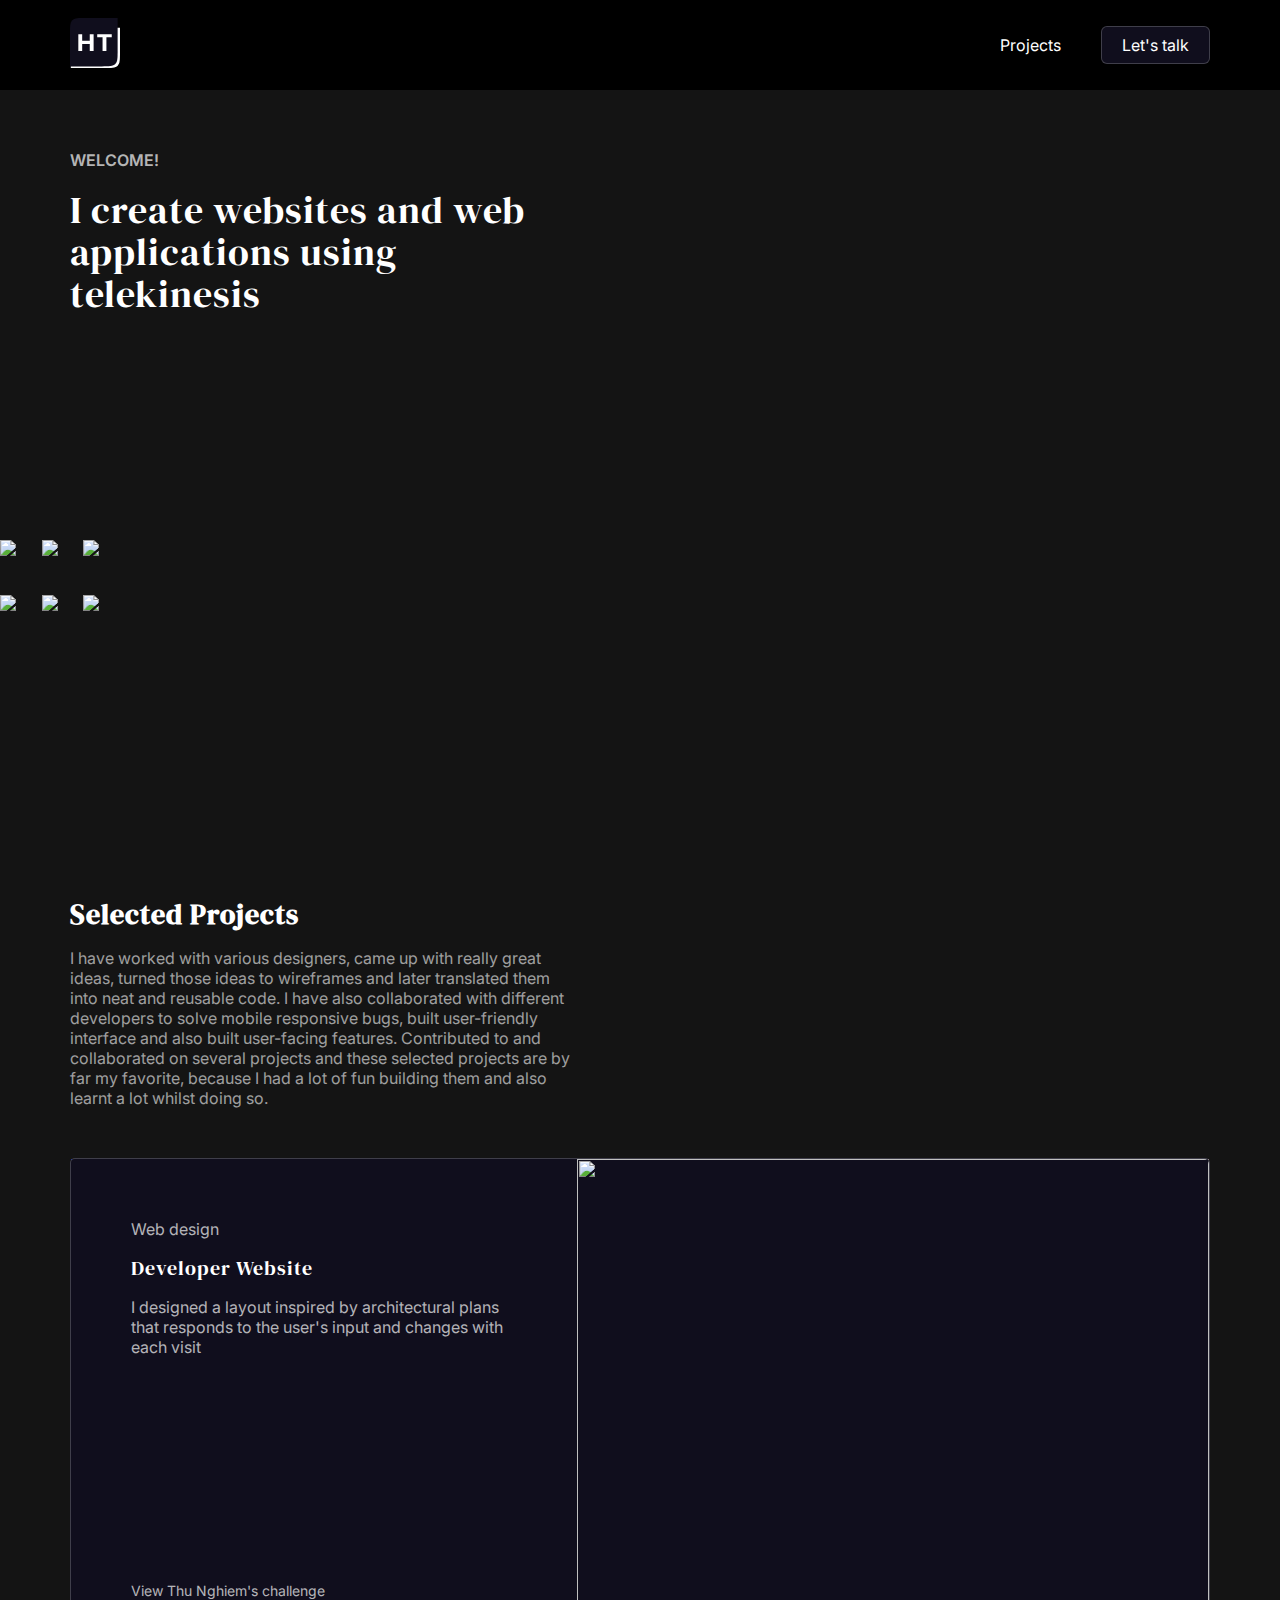
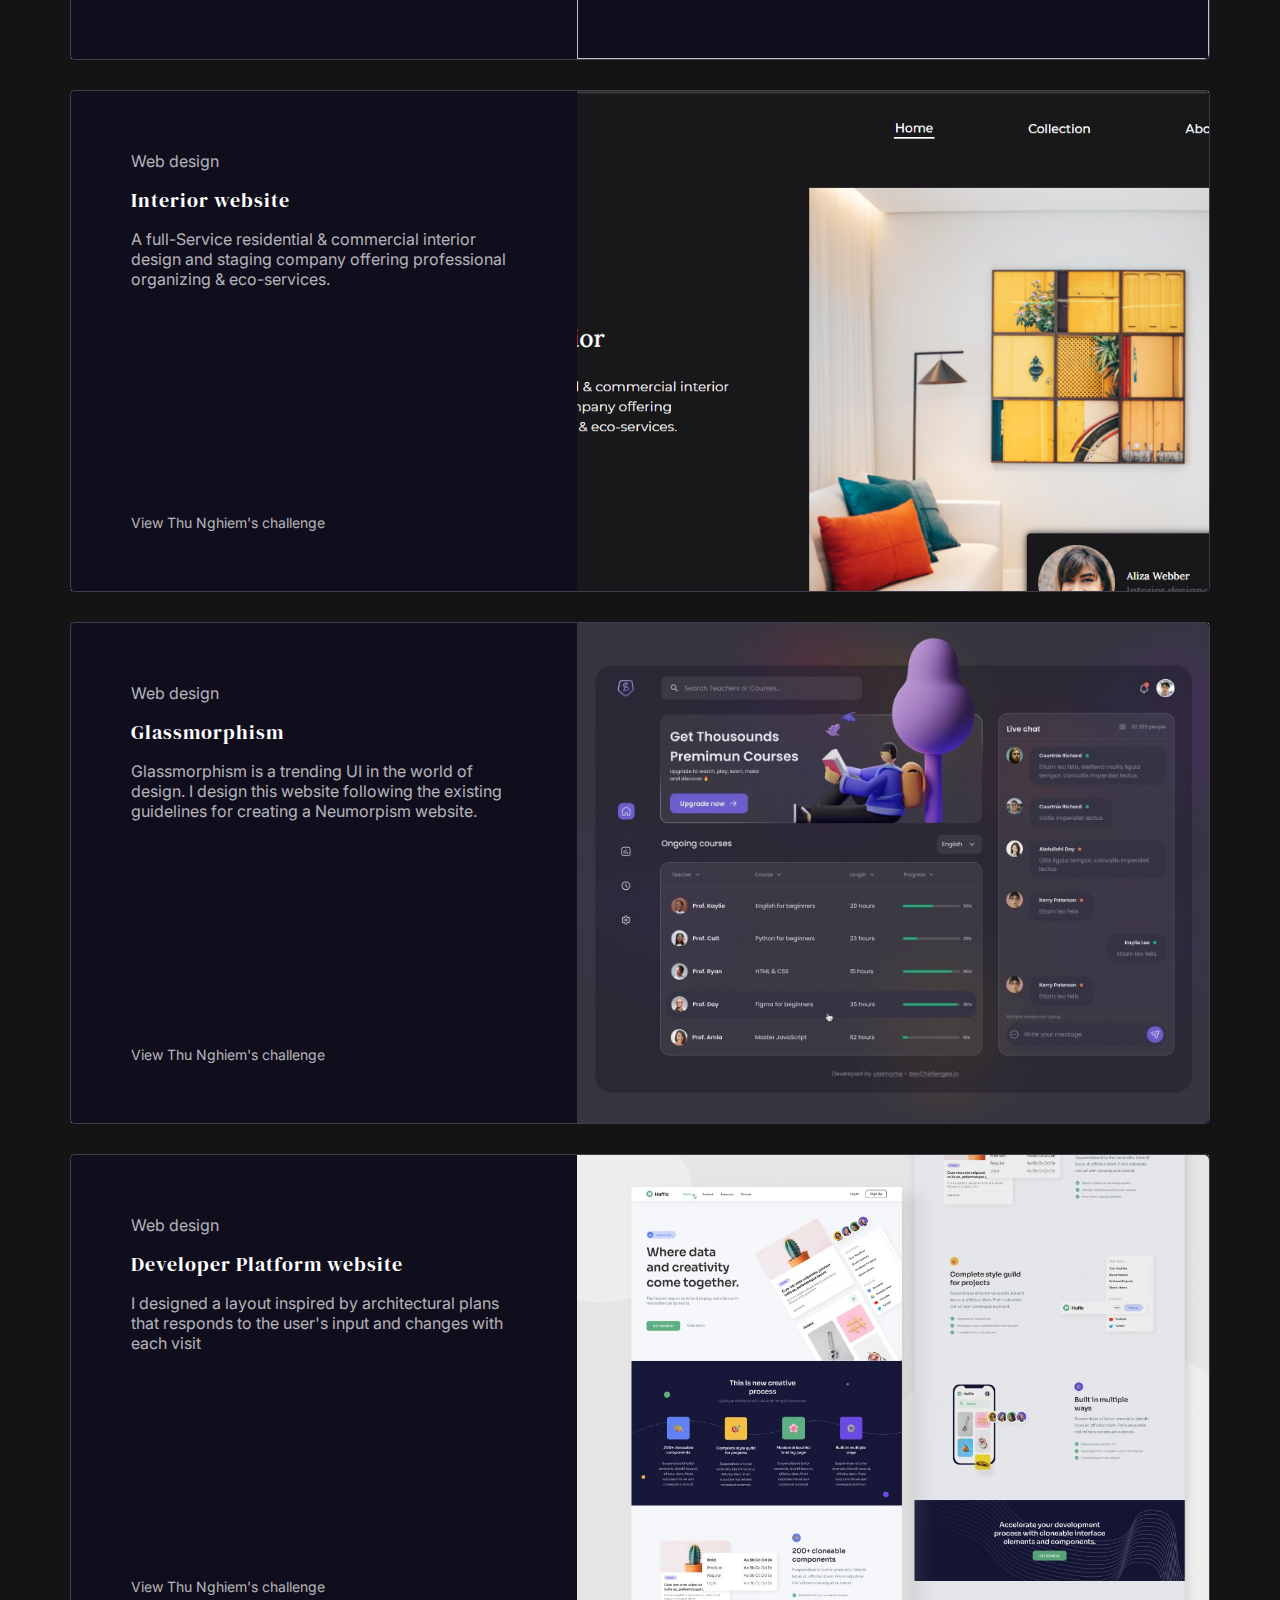
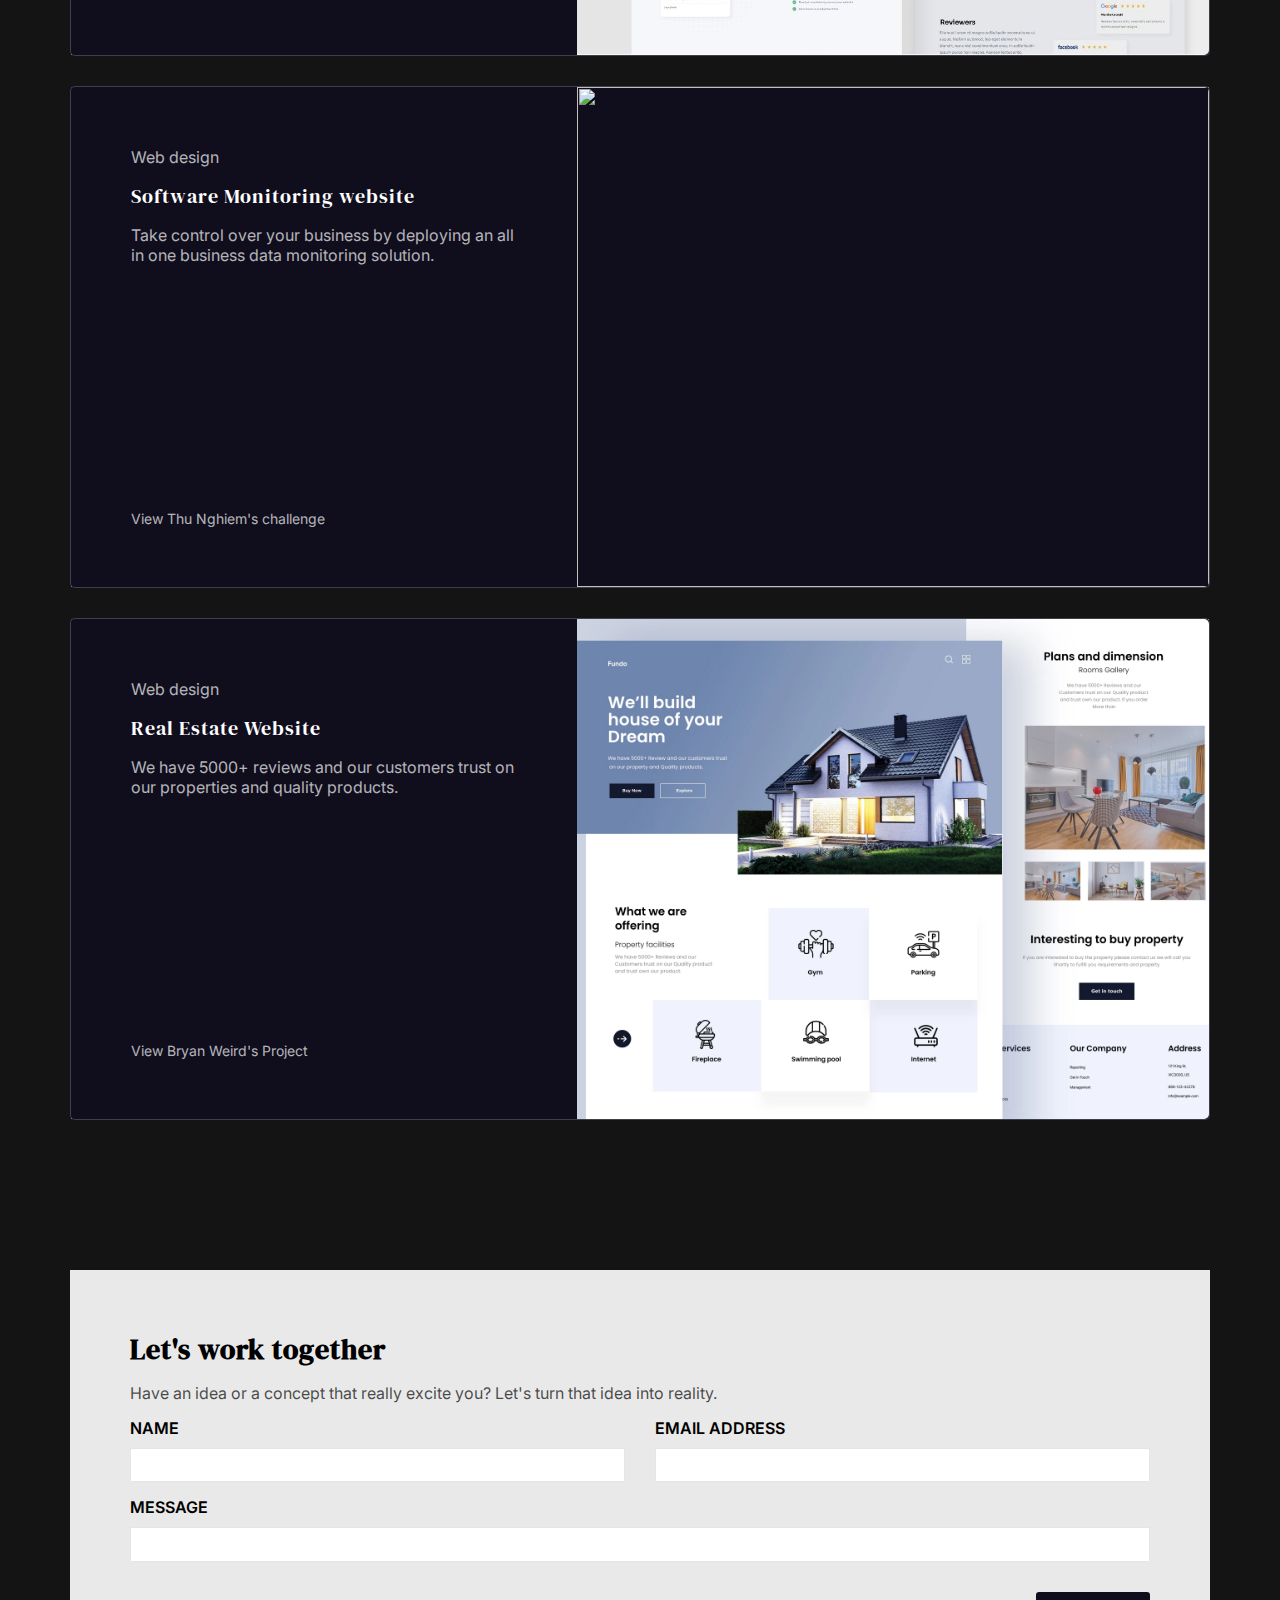
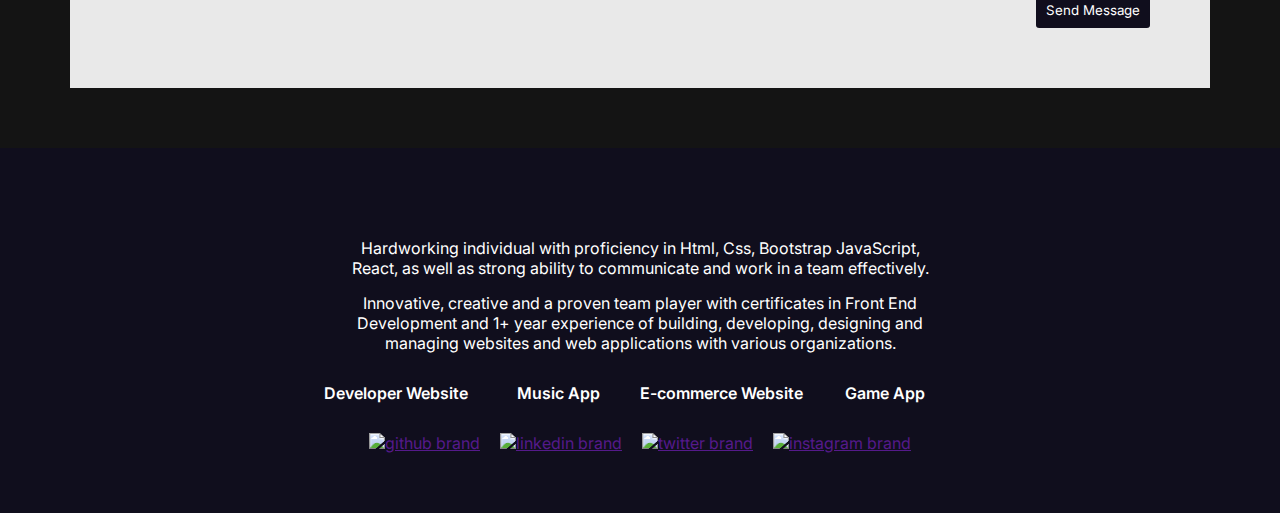
==== index.html @ 11b65e4c "Update index.html" ====
<!DOCTYPE html>
<html lang="en">
  <head>
    <meta charset="UTF-8" />
    <meta http-equiv="X-UA-Compatible" content="IE=edge" />
    <meta name="viewport" content="width=device-width, initial-scale=1.0" />
    <title>Hussen Taiwo - Web developer</title>
    <link rel="icon" href="./icon/logo.svg" type="image/x-icon">
    <link rel="stylesheet" href="./styles/styles.css" />
    <!-- <link rel="stylesheet" href="./styles/light.css" /> -->
  </head>
  <body>
    <nav>
      <div class="container">
        <a href="/">
          <!-- <img class="logo dark" src="./icon/hussen-taiwo-dark.svg" alt="logo" />
          <img class="logo light" src="./icon/hussen-taiwo.svg" alt="logo" /> -->
          <img src="./icon/logo.svg" alt="" class="logo">
        </a>
        <ul class="nav">
          <li class="nav-link"><a class="brand-color" href="#projects">Projects</a></li>
          <li class="nav-link hi"><a href="./contact.html">Let's talk</a></li>
        </ul>
        <div class="hamburger">
          <img class="dark" src="./icon/hamburger-dark.svg" alt="menu bar" />
          <img class="light" src="./icon/hamburger.svg" alt="menu bar" />
        </div>
      </div>
    </nav>
    <section>
      <div class="container">
        <p class="text">Welcome!</p>
        <h1 class="heading">I create websites and web applications using telekinesis</h1>
      </div>
      <div class="hero-camera">
        <div class="hero-image-grid">
          <img class="hero-image" src="./img/hero-1.jpeg" />
          <img class="hero-image" src="./img/hero-2.jpeg" />
          <img class="hero-image" src="./img/hero-3.jpg" />
          <img class="hero-image bottom" src="./img/hero-4.jpeg" />
          <img class="hero-image bottom" src="./img/hero-5.jpeg" />
          <img class="hero-image bottom" src="./img/hero-6.jpeg" />
        </div>
      </div>
    </section>
    <section id="projects">
      <div class="container">
        <h2 class="secondary-heading">Selected Projects</h2>
        <p class="fade">
          I have worked with various designers, came up with really great ideas, turned those ideas to wireframes and later translated them into neat and reusable code. I have also collaborated with different developers to solve mobile responsive bugs, built user-friendly interface and also built user-facing features. Contributed to and collaborated on several projects and these selected projects are by far my favorite, because I had a lot of fun building them and also learnt a lot whilst doing so. 
        </p>
        <a class="project-main-link" href="https://edieweb.netlify.app" target="_blank">
          <div class="project project-1">
            <div class="details">
              <div class="project-client-preview">View Thu Nghiem's challenge</div>
              <p class="lead">Web design</p>
              <h3 class="project-name">Developer Website</h3>
              <p class="project-info">
                I designed a layout inspired by architectural plans that responds
                to the user's input and changes with each visit
              </p>
            </div>
            <img class="selected-project-image" src="./img/edie-homepage.jpg" alt="" />
            <img src="./img/intreaction.jpeg" class="selected-project-effect">
          </div>
        </a>
        <a class="project-main-link" href="https://codeinterior.netlify.app" target="_blank">
          <div class="project project-2">
            <div class="details">
              <div class="project-client-preview">View Thu Nghiem's challenge</div>
              <p class="lead">Web design</p>
              <h3 class="project-name">Interior website</h3>
              <p class="project-info">
                A full-Service residential & commercial interior design and staging company offering professional organizing & eco-services.
              </p>
            </div>
            <img class="selected-project-image" src="./img/interior-main.png" alt="" />
            <img src="./img/intreaction.jpeg" class="selected-project-effect">

          </div>
        </a>
        <a class="project-main-link" href="https://codemorph.netlify.app" target="_blank">
          <div class="project project-3">
            <div class="details">
              <div class="project-client-preview">View Thu Nghiem's challenge</div>
              <p class="lead">Web design</p>
              <h3 class="project-name">Glassmorphism</h3>
              <p class="project-info">
                Glassmorphism is a trending UI in the world of design. I design this website following the existing guidelines for creating a Neumorpism website.
              </p>
            </div>
            <img class="selected-project-image" src="./img/morph.jpg" alt="" />
            <img src="./img/intreaction.jpeg" class="selected-project-effect">
          </div>
        </a>
        <a class="project-main-link" href="https://codehuffle.netlify.app" target="_blank">
          <div class="project project-4">
            <div class="details">
	          <div class="project-client-preview">View Thu Nghiem's challenge</div> 
              <p class="lead">Web design</p>
              <h3 class="project-name">Developer Platform website</h3>
              <p class="project-info">
                I designed a layout inspired by architectural plans that responds
                to the user's input and changes with each visit
              </p>
            </div>
            <img class="selected-project-image" src="./img/huffle.jpg" alt="" />
            <img src="./img/intreaction.jpeg" class="selected-project-effect">
          </div>
        </a>
        <a class="project-main-link" href="https://codezulie.netlify.app" target="_blank">
          <div class="project project-4">
            <div class="details">
	          <div class="project-client-preview">View Thu Nghiem's challenge</div> 
              <p class="lead">Web design</p>
              <h3 class="project-name">Software Monitoring website</h3>
              <p class="project-info">
                Take control over your business by deploying an all in one business data monitoring solution.
              </p>
            </div>
            <img class="selected-project-image" src="./img/zulie.jpg" alt="" />
            <img src="./img/intreaction.jpeg" class="selected-project-effect">
          </div>
        </a>
        <a class="project-main-link" href="https://codefundo.netlify.app" target="_blank">
          <div class="project project-4">
            <div class="details">
	          <div class="project-client-preview">View Bryan Weird's Project</div> 
              <p class="lead">Web design</p>
              <h3 class="project-name">Real Estate Website</h3>
              <p class="project-info">
                We have 5000+ reviews and our customers trust on our properties and quality products.
              </p>
            </div>
            <img class="selected-project-image" src="./img/fundo.jpg" alt="" />
            <img src="./img/intreaction.jpeg" class="selected-project-effect">
          </div>
        </a>
      </div>
    </section>
    <section>
      <div class="container">
        <form>
          <h2 class="secondary-heading">Let's work together</h2>
          <p class="form-paragraph">
            Have an idea or a concept that really excite you? Let's turn that idea into reality.
          </p>
          <div class="field-grid">
            <div class="field">
              <label for="name">Name</label>
              <input type="text" id="name" required />
            </div>
            <div class="field">
              <label for="email">Email Address</label>
              <input type="email" id="email" required />
            </div>
          </div>
          <div class="field">
            <label for="message">Message</label>
            <textarea
              name="message"
              id="message"
              cols="30"
              rows="10"
              required
            ></textarea>
          </div>
          <button>Send Message</button>
          <div class="success">
            <lottie-player class="success-json" src="https://assets3.lottiefiles.com/temp/lf20_MqU2rh.json"  background="transparent"  speed="1"></lottie-player>
            <p>Thank you! Your message has been received</p>
          </div>
        </form>
      </div>
    </section>
    <footer>
      <div class="container">
        <img class="footer-logo" src="./icon/hussen-taiwo.svg" alt="" />
        <p class="footer-paragraph">
          Hardworking individual with proficiency in Html, Css, Bootstrap JavaScript, React, as well as strong ability to communicate and work in a team effectively.
        </p>
	      <p class="footer-paragraph">Innovative, creative and a proven team player with certificates in Front End Development and 1+ year experience of building, developing, designing and managing websites and web applications with various organizations.</p>
        <ul class="footer-links">
          <li><a href="./developer.html">Developer Website</a></li>
          <li><a href="./music.html">Music App</a></li>
          <li><a href="./ecommerce.html">E-commerce Website</a></li>
          <li><a href="./game.html">Game App</a></li>
        </ul>
        <ul class="social-brand">
          <li>
            <a href=""><img src="./icon/github-brand.svg" alt="github brand" /></a>
          </li>
          <li>
            <a href=""><img src="./icon/linkedin-brand.svg" alt="linkedin brand" /></a>
          </li>
          <li>
            <a href=""><img src="./icon/twitter-brand.svg" alt="twitter brand" /></a>
          </li>
          <li>
            <a href=""><img src="./icon/instagram-brand.svg" alt="instagram brand" /></a>
          </li>
        </ul>
      </div>
    </footer>

    <script src="https://unpkg.com/@lottiefiles/lottie-player@latest/dist/lottie-player.js"></script>
    <script src="./script.js"></script>
  </body>
</html>
---- styles/styles.css ----
@import url("https://fonts.googleapis.com/css2?family=DM+Serif+Display&family=Inter:wght@400;600&display=swap");
* {
  margin: 0;
  padding: 0;
  box-sizing: border-box;
  font-family: "Inter", sans-serif;
  outline-color: #2ba9cf;
}

html {
  scroll-behavior: smooth;
}

body {
  background: #141414;
  color: #fff;
}

h1,
h2,
h3 {
  font-family: "DM Serif Display", serif;
  letter-spacing: 1px;
}

p {
  max-width: 60ch;
}

section,
footer {
  padding: 60px 0;
}

.container {
  max-width: 1200px;
  margin: 0 auto;
  padding: 0 30px;
}

nav {
  background: #000;
}

nav .container {
  display: flex;
  justify-content: space-between;
  align-items: center;
  height: 10vh;
}

.nav {
  display: flex;
  list-style: none;
  align-items: center;
}

.logo {
  width: 50px;
}

.nav-link {
  padding: 20px;
}

.nav-link a {
  text-decoration: none;
  color: #fff;
  padding: 6px 0;
}

.hi {
  border-radius: 6px;
  background: #141414;
  padding: 8px 20px;
  margin-left: 20px;
  background: #100e1d;
  border: 1px solid rgba(255, 255, 255, 0.2);
}

.hi a {
  color: #fff;
}

.hamburger {
  background: #000;
  height: 100%;
  width: 60px;
  display: flex;
  align-items: center;
  justify-content: center;
  cursor: pointer;
  display: none;
}

.dark {
  display: none;
}

.text {
  font-weight: 600;
  text-transform: uppercase;
  color: rgba(255, 255, 255, 0.7);
}
.heading {
  font-weight: 400;
  max-width: 500px;
  padding: 20px 0 60px;
  font-size: 38px;
  line-height: 1.1;
}

.hero-camera {
  height: 400px;
  perspective: 1500px;
  overflow: hidden;
  display: flex;
  align-items: center;
}

.hero-image-grid {
  display: grid;
  grid-template-columns: repeat(3, 1fr);
  gap: 3vw 2vw;
  animation: tolts 5s ease-in-out forwards;
}

.hero-image {
  width: 100%;
}

/* animation & interaction */
@keyframes tolts {
  from {
    transform: scale3d(1, 1, 1) rotateZ(0) rotateX(0);
    transform-style: preserve-3d;
    opacity: 0;
  }
  to {
    transform: scale3d(1, 1, 1) rotateZ(9.5deg) rotateX(26deg);
    opacity: 1;
    transform-style: preserve-3d;
  }
}

@keyframes moveleft {
  from {
    transform: rotateZ(0) rotateX(0) translateX(0);
  }
  to {
    transform: rotateZ(9.5deg) rotateX(26deg) translateX(-500px);
  }
}

.secondary-heading {
  padding-bottom: 15px;
  font-size: 28px;
  max-width: 500px;
}

p.fade {
  color: rgba(255, 255, 255, 0.6);
  max-width: 500px;
  padding-bottom: 30px;
}

.project-main-link {
  color: #fff;
  text-decoration: none;
}

.project {
  display: grid;
  grid-template-columns: 0.8fr 1fr;
  margin: 20px 0 30px;
  position: relative;
  background: #100e1d;
  border: 1px solid rgba(255, 255, 255, 0.2);
  border-radius: 5px;
}

.project h3 {
  padding: 15px 0;
  font-weight: 400;
  font-size: 20px;
}

.details {
  min-height: 500px;
  padding: 60px;
  display: flex;
  flex-direction: column;
}

.selected-project-image {
  height: 100%;
  width: 100%;
  object-fit: cover;
  border-radius: 0 5px 5px 0;
}

.selected-project-effect {
  position: absolute;
  width: 100%;
  height: 100%;
  z-index: -2;
  transition: 0.3s ease;
}

.selected-project-effect.glow {
  filter: blur(10px) saturate(200%);
  -webkit-filter: blur(10px) saturate(200%);
  z-index: -2;
}

p.lead {
  color: rgba(255, 255, 255, 0.7);
}

.project-name {
  font-size: 20px;
}

p.project-info {
  padding-bottom: 15px;
  color: rgba(255, 255, 255, 0.7);
}

.project-client-preview {
  font-size: 14px;
  color: rgba(255, 255, 255, 0.7);
  margin-top: auto;
  order: 1;
}

.project-link {
  margin-top: auto;
  color: #fff;
  text-decoration: none;
}

form {
  background: #e9e9e9;
  color: #000;
  padding: 60px;
  display: flex;
  flex-direction: column;
}

.form-paragraph {
  color: rgba(0, 0, 0, 0.7);
  padding-bottom: 15px;
}

.field-grid {
  display: grid;
  grid-template-columns: 1fr 1fr;
  gap: 0 30px;
}

.field {
  margin-bottom: 15px;
}

form label {
  display: block;
  text-transform: uppercase;
  font-weight: 600;
  padding-bottom: 10px;
}

form input,
form textarea {
  display: block;
  width: 100%;
  border: 1px solid rgba(0, 0, 0, 0.1);
  padding: 8px;
}

form textarea {
  height: 35px;
  resize: none;
}

form button {
  padding: 10px;
  border: none;
  margin-left: auto;
  background: #100e1d;
  color: #fff;
  border-radius: 3px;
  margin-top: 15px;
  cursor: pointer;
}

.success {
  text-align: center;
  display: flex;
  align-items: center;
  justify-content: center;
  flex-direction: column;
  margin: 30px auto;
  display: none;
}

.success.active {
  display: flex;
}

.success-json {
  margin-bottom: 10px;
  width: 100px;
}

footer {
  background: #100e1d;
  color: #fff;
}

footer .container {
  display: flex;
  flex-direction: column;
  justify-content: center;
  align-items: center;
  text-align: center;
}

.footer-logo {
  margin-bottom: 30px;
}

.footer-paragraph {
  max-width: 600px;
  padding-bottom: 15px;
}

.footer-links {
  display: grid;
  grid-template-columns: repeat(4, 1fr);
  list-style: none;
  text-align: center;
  padding: 15px 0 30px;
}

.footer-links li {
  font-weight: 600;
}

.footer-links a {
  color: #fff;
  text-decoration: none;
}

.social-brand {
  display: flex;
  align-items: center;
  list-style: none;
}

.social-brand li {
  padding: 0 10px;
}

/* tablet - 768px */
@media (max-width: 768px) {
  section,
  footer {
    padding: 30px 0;
  }

  .hero-camera {
    height: 35vh;
  }

  .nav {
    position: absolute;
    top: 8vh;
    left: 0;
    width: 100%;
    flex-direction: column;
    background: #000;
    align-items: flex-start;
    height: 0;
    transition: 0.3s ease-in;
    overflow: hidden;
  }

  .nav.active {
    height: 15vh;
    padding: 10px;
  }

  .nav-link {
    padding: 10px 20px;
  }

  .hi {
    border-radius: none;
    background: none;
    margin: 0;
    border: none;
  }

  .hamburger {
    display: flex;
  }

  .project {
    grid-template-columns: 1fr 1fr;
  }

  .details {
    padding: 30px;
  }

  form {
    padding: 30px;
  }

  .footer-links {
    grid-template-columns: 1fr 1fr;
    gap: 15px 0;
  }
}
/* mobile landscape - 678px */

@media (max-width: 678px) {
  .heading {
    font-size: 24px;
    padding-bottom: 30px;
  }

  section,
  footer {
    padding: 30px 0;
  }

  .secondary-heading {
    font-size: 25px;
  }

  .details {
    min-height: 350px;
    padding: 15px;
  }

  .project-name {
    font-size: 18px;
  }

  .project-info {
    font-size: 14px;
  }
}

/* mobile portrait - 480px */

@media (max-width: 512px) {
  .container {
    padding: 0 15px;
  }

  .nav-link {
    padding: 10px 5px;
  }

  .hero-camera {
    height: 20vh;
  }

  .project {
    grid-template-columns: 1fr;
    margin-bottom: 15px;
  }

  .selected-project-image {
    height: 250px;
    border-radius: 0 0 5px 5px;
  }

  .details {
    min-height: auto;
  }

  .field-grid {
    grid-template-columns: 1fr;
  }

  form {
    padding: 15px;
  }

  form button {
    margin-left: 0;
  }

  .success-json {
    width: 60px;
  }

  .footer-links {
    grid-template-columns: 1fr;
    gap: 10px;
  }
}

/* Larger display IMAC */

@media (min-width: 1440px) {
  .container {
    max-width: 1600px;
    padding: 100px;
  }

  .hero-camera {
    height: 35vh;
  }

  .heading {
    font-size: 56px;
    max-width: 780px;
  }

  .secondary-heading {
    font-size: 40px;
  }
}

/*********** Project pages ************/

.project-heading {
  padding-bottom: 5px;
  font-size: 28px;
  max-width: 500px;
  line-height: 1;
  font-family: "DM Serif Display", serif;
}

.secondary {
  color: rgba(255, 255, 255, 0.45);
  padding-bottom: 60px;
}

.project-main-image {
  height: 500px;
  width: 100%;
  object-fit: cover;
}

.project-grid {
  display: grid;
  grid-template-columns: 1fr 1fr;
  font-size: 14px;
  gap: 30px;
}

.project-label {
  text-transform: uppercase;
  font-weight: 600;
  padding-bottom: 10px;
  letter-spacing: 1px;
}

.project-text {
  color: rgba(255, 255, 255, 0.6);
  padding-bottom: 60px;
}

.project-description {
  display: flex;
  flex-direction: column;
}

.project-description h2 {
  font-size: 20px;
  line-height: 1.1;
  padding-bottom: 30px;
}

.project-description p {
  color: rgba(255, 255, 255, 0.7);
  font-size: 14px;
  padding-bottom: 10px;
  line-height: 1.5;
}

.btn {
  display: flex;
  align-items: center;
  padding: 10px 15px;
  background: #100e1d;
  border-radius: 5px;
  margin: 30px auto 0 0;
  border: 1px solid rgba(255, 255, 255, 0.2);
}

.project-link img {
  margin-left: 5px;
}

.multi-image-grid {
  display: grid;
  grid-template-columns: 1fr 1fr;
  gap: 30px;
}

.project-grid-image {
  width: 100%;
  height: 350px;
  object-fit: cover;
  border: 1px solid rgba(255, 255, 255, 0.2);
}

.other-projects {
  display: grid;
  grid-template-columns: repeat(3, 1fr);
  gap: 30px;
}

.other-project-link-block {
  display: flex;
  flex-direction: column;
  text-decoration: none;
  color: #fff;
  position: relative;
}

.other-projects img {
  width: 100%;
  height: 250px;
  object-fit: cover;
}

.project-details {
  padding: 30px;
  flex-grow: 1;
  background: #100e1d;
}

p.other {
  padding-bottom: 5px;
}

p.second {
  font-size: 22px;
}

/* tablet - 768px */
@media (max-width: 768px) {
  .secondary {
    padding-bottom: 30px;
  }

  .project-main-image {
    height: 300px;
  }

  .project-grid {
    grid-template-columns: 1fr 1.5fr;
  }

  .multi-image-grid,
  .other-projects {
    gap: 10px;
  }
}

/* mobile landscape - 678px */

@media (max-width: 678px) {
  .secondary {
    padding-bottom: 15px;
  }

  .project-main-image {
    height: 250px;
  }

  .project-grid {
    grid-template-columns: 1fr;
  }

  .project-text {
    padding-bottom: 15px;
  }

  .project-label {
    padding-bottom: 5px;
  }

  .project-grid-image {
    height: 250px;
  }

  .other-projects {
    grid-template-columns: 1fr;
  }

  .project-details {
    padding: 15px;
  }
}

/* mobile portrait - 480px */
@media (max-width: 512px) {
  .project-heading {
    font-size: 24px;
  }

  .multi-image-grid {
    grid-template-columns: 1fr;
  }

  p.second {
    font-size: 20px;
  }

  p.other {
    font-size: 14px;
    line-height: 1.3;
  }
}

/* Larger display IMAC */
@media (min-width: 1440px) {
  .project-grid {
    grid-template-columns: 1fr 2fr;
  }

  .project-grid-image {
    height: 500px;
  }
}

/********** Contact page **********/
/* body#contact {
  display: flex;
  flex-direction: column;
} */

.large-heading {
  max-width: none;
  padding-bottom: 60px;
  font-size: 48px;
  font-weight: 400;
  line-height: 1.1;
  color: #fff;
}

footer.contact {
  margin-top: auto;
}

/* mobile landscape - 678px */
@media (max-width: 678px) {
  .large-heading {
    font-size: 36px;
  }
}

/* Larger display IMAC */
@media (min-width: 1440px) {
  .large-heading {
    font-size: 50px;
  }
}

/********** 404 **********/
.utility-body {
  overflow: hidden;
}

.utility-wrapper {
  background: #171718;
  height: 100vh;
  display: flex;
  align-items: center;
  justify-content: center;
  flex-direction: column;
  text-align: center;
  color: #fff;
}

.interaction-404 {
  position: absolute;
  transition: 7s linear;
}

.utility-page {
  position: relative;
  z-index: 3;
}

.utility-heading {
  color: rgba(255, 255, 255, 0.9);
  font-weight: 400;
  padding-bottom: 10px;
  line-height: 1;
  text-shadow: 0 0 5px rgba(0, 0, 0, 0.5);
}

.frosted-glass {
  background: rgba(0, 0, 0, 0.4);
  padding: 30px;
  -webkit-backdrop-filter: saturate(200%) blur(35px) brightness(100%);
  backdrop-filter: saturate(200%) blur(35px) brightness(100%);
}

.text-404 {
  font-size: 150px;
  font-family: "DM Serif Display", serif;
  line-height: 1;
}

.detail-404 {
  max-width: 260px;
}

.divider {
  height: 1px;
  background: rgba(0, 0, 0, 0.8);
  margin: 30px 0;
}

.home-btn {
  display: block;
  text-decoration: none;
  width: 100%;
  padding: 10px;
  background: #000;
  color: #fff;
}

.image-circle {
  width: 460px;
  height: 460px;
  border-radius: 50%;
  position: relative;
  z-index: 2;
  object-fit: cover;
  transform-style: preserve-3d;
}

.glow {
  position: absolute;
  left: 0;
  filter: blur(75px) saturate(200%);
  z-index: 1;
}
---- styles/light.css ----
@import url("https://fonts.googleapis.com/css2?family=DM+Serif+Display&family=Inter:wght@400;600&display=swap");
* {
  margin: 0;
  padding: 0;
  box-sizing: border-box;
  font-family: "Inter", sans-serif;
  outline-color: #2ba9cf;
}

html {
  scroll-behavior: smooth;
}

body {
  background: #fdfdfd;
  color: #000;
}

h1,
h2,
h3 {
  font-family: "DM Serif Display", serif;
  letter-spacing: 1px;
}

p {
  max-width: 60ch;
}

section,
footer {
  padding: 60px 0;
}

.container {
  max-width: 1200px;
  margin: 0 auto;
  padding: 0 30px;
}

nav {
  background: #fff;
  box-shadow: 0 0 75px rgba(0, 0, 0, 0.1);
}

nav .container {
  display: flex;
  justify-content: space-between;
  align-items: center;
  height: 8vh;
}

.nav {
  display: flex;
  list-style: none;
  align-items: center;
}

.nav-link {
  padding: 20px;
}

.nav-link a {
  text-decoration: none;
  color: #000;
  padding: 6px 0;
}

.hi {
  border-radius: 6px;
  background: #141414;
  padding: 8px 20px;
  margin-left: 20px;
  background: linear-gradient(125.18deg, #0c1eb9 -13.24%, #7d20a6 109.11%);
}

.hi a {
  color: #fff;
}

.hamburger {
  background: #fff;
  height: 100%;
  width: 60px;
  display: flex;
  align-items: center;
  justify-content: center;
  cursor: pointer;
  display: none;
}

.light {
  display: none;
}

.text {
  font-weight: 600;
  text-transform: uppercase;
  color: rgba(0, 0, 0, 0.7);
}

.heading {
  max-width: 500px;
  font-weight: 400;
  padding: 20px 0 60px;
  font-size: 38px;
  line-height: 1.1;
}

.hero-camera {
  background: #fff;
  height: 400px;
  perspective: 1500px;
  overflow: hidden;
  display: flex;
  align-items: centergi;
}

.hero-image-grid {
  display: grid;
  grid-template-columns: repeat(3, 1fr);
  gap: 3vw 2vw;
  animation: tolts 5s ease-in-out forwards;
}
/* transform: translate3d(0px, 0px, 0px) scale3d(1, 1, 1) rotateX(26deg) rotateY(0deg) rotateZ(9.5deg) skew(0deg, 0deg); transform-style: preserve-3d; */

/* style="will-change: transform; transform: translate3d(0px, 0px, 0px) scale3d(1, 1, 1) rotateX(0deg) rotateY(0deg) rotateZ(0deg) skew(0deg, 0deg); transform-style: preserve-3d; */
.hero-image {
  box-shadow: 0 0 20px rgba(0, 0, 0, 0.1);
  width: 100%;
  height: 100%;
  object-fit: cover;
}

/* animation & interaction */
@keyframes tolts {
  from {
    transform: scale3d(1, 1, 1) rotateZ(0) rotateX(0);
    transform-style: preserve-3d;
    opacity: 0;
  }
  to {
    transform: scale3d(1, 1, 1) rotateZ(9.5deg) rotateX(26deg);
    opacity: 1;
    transform-style: preserve-3d;
  }
}

@keyframes moveleft {
  from {
    transform: rotateZ(0) rotateX(0) translateX(0);
  }
  to {
    transform: rotateZ(9.5deg) rotateX(26deg) translateX(-500px);
  }
}

.secondary-heading {
  padding-bottom: 15px;
  font-size: 28px;
  max-width: 500px;
}

p.fade {
  color: rgba(0, 0, 0, 0.8);
  max-width: 500px;
  padding-bottom: 30px;
}

.project-main-link {
  color: #fff;
  text-decoration: none;
}

.project {
  display: grid;
  grid-template-columns: 0.8fr 1fr;
  margin: 20px 0 30px;
  position: relative;
  color: #fff;
  background: #100e1d;
}

.project h3 {
  padding: 15px 0;
  font-weight: 400;
  font-size: 20px;
}

.details {
  min-height: 500px;
  padding: 60px;
  display: flex;
  flex-direction: column;
}

.selected-project-image {
  height: 100%;
  width: 100%;
  object-fit: cover;
}

.selected-project-effect {
  position: absolute;
  width: 100%;
  height: 100%;
  z-index: -2;
  transition: 0.3s ease;
}

.selected-project-effect.glow {
  filter: blur(10px) saturate(200%);
  -webkit-filter: blur(10px) saturate(200%);
  z-index: -2;
}

p.lead {
  color: rgba(255, 255, 255, 0.8);
}

.project-name {
  font-size: 20px;
}

p.project-info {
  padding-bottom: 15px;
  color: rgba(255, 255, 255, 0.8);
}

.project-client-preview {
  font-size: 14px;
  color: rgba(255, 255, 255, 0.7);
  margin-top: auto;
  order: 1;
}

.project-link {
  margin-top: auto;
  color: #fff;
  text-decoration: none;
}

form {
  background: #fff;
  color: #000;
  padding: 60px;
  display: flex;
  flex-direction: column;
  box-shadow: 28px 28px 150px 0 rgb(0 0 0 / 15%);
}

.form-paragraph {
  color: rgba(0, 0, 0, 0.8);
  padding-bottom: 15px;
}

.field-grid {
  display: grid;
  grid-template-columns: 1fr 1fr;
  gap: 0 30px;
}

.field {
  margin-bottom: 15px;
}

form label {
  display: block;
  text-transform: uppercase;
  font-weight: 600;
  padding-bottom: 10px;
}

form input,
form textarea {
  display: block;
  width: 100%;
  border: 1px solid rgba(0, 0, 0, 0.1);
  padding: 8px;
}

form textarea {
  height: 35px;
  resize: none;
}

form button {
  padding: 10px;
  border: none;
  margin-left: auto;
  background: #100e1d;
  color: #fff;
  border-radius: 3px;
  margin-top: 15px;
  cursor: pointer;
}

.success {
  text-align: center;
  display: flex;
  align-items: center;
  justify-content: center;
  flex-direction: column;
  margin: 30px auto;
  display: none;
}

.success.active {
  display: flex;
}

.success-json {
  margin-bottom: 10px;
  width: 100px;
}

footer {
  background: #100e1d;
  color: #fff;
}

footer .container {
  display: flex;
  flex-direction: column;
  justify-content: center;
  align-items: center;
  text-align: center;
}

.footer-logo {
  margin-bottom: 30px;
}

.footer-paragraph {
  max-width: 600px;
  padding-bottm: 15px;
}

.footer-links {
  display: grid;
  grid-template-columns: repeat(4, 1fr);
  list-style: none;
  text-align: center;
  padding: 15px 0 30px;
}

.footer-links li {
  font-weight: 600;
}

.footer-links a {
  color: #fff;
  text-decoration: none;
}

.social-brand {
  display: flex;
  align-items: center;
  list-style: none;
}

.social-brand li {
  padding: 0 10px;
}

/* tablet - 768px */
@media (max-width: 768px) {
  .hero-camera {
    height: 35vh;
  }

  .nav {
    position: absolute;
    top: 8vh;
    left: 0;
    width: 100%;
    flex-direction: column;
    background: #fff;
    align-items: flex-start;
    height: 0;
    transition: 0.3s ease-in;
    overflow: hidden;
  }

  .nav.active {
    height: 15vh;
    padding: 10px;
  }

  .nav-link {
    padding: 10px 20px;
  }

  .hi {
    border-radius: none;
    background: none;
    margin: 0;
  }

  .hi a {
    color: #000;
  }

  .hamburger {
    display: flex;
  }

  .project {
    grid-template-columns: 1fr 1fr;
  }

  .details {
    padding: 30px;
  }

  form {
    padding: 30px;
  }

  .footer-links {
    grid-template-columns: 1fr 1fr;
    gap: 15px 0;
  }
}
/* mobile landscape - 678px */

@media (max-width: 678px) {
  .heading {
    font-size: 24px;
    padding-bottom: 30px;
  }

  section,
  footer {
    padding: 30px 0;
  }

  .secondary-heading {
    font-size: 18px;
  }

  .details {
    min-height: 350px;
    padding: 15px;
  }

  .project-name {
    font-size: 18px;
  }

  .project-info {
    font-size: 14px;
  }
}

/* mobile portrait - 480px */

@media (max-width: 512px) {
  .container {
    padding: 0 15px;
  }

  .nav-link {
    padding: 10px 5px;
  }

  .hero-camera {
    height: 30vh;
  }

  .logo {
    width: 150px;
  }

  .project {
    grid-template-columns: 1fr;
    margin-bottom: 15px;
  }

  .selected-project-image {
    height: 250px;
  }

  .details {
    min-height: auto;
  }

  .field-grid {
    grid-template-columns: 1fr;
  }

  form {
    padding: 15px;
  }

  form button {
    margin-left: 0;
  }

  .success-json {
    width: 60px;
  }

  .footer-links {
    grid-template-columns: 1fr;
    gap: 10px;
  }
}

/* Larger display IMAC */

@media (min-width: 1440px) {
  .container {
    max-width: 1600px;
    padding: 100px;
  }

  nav .container {
    padding: 0 30px;
  }

  .hero-camera {
    height: 60vh;
  }

  .heading {
    font-size: 56px;
    max-width: 780px;
  }

  .secondary-heading {
    font-size: 40px;
  }
}

/*********** Project pages ************/

.project-heading {
  padding-bottom: 5px;
  font-size: 28px;
  max-width: 500px;
  line-height: 1;
  font-family: "DM Serif Display", serif;
}

.secondary {
  color: rgba(0, 0, 0, 0.55);
  padding-bottom: 60px;
}

.project-main-image {
  height: 500px;
  width: 100%;
  object-fit: cover;
}

.project-grid {
  display: grid;
  grid-template-columns: 1fr 1fr;
  font-size: 14px;
  gap: 30px;
}

.project-label {
  text-transform: uppercase;
  font-weight: 600;
  padding-bottom: 10px;
  letter-spacing: 1px;
}

.project-text {
  color: rgba(0, 0, 0, 0.7);
  padding-bottom: 60px;
}

.project-description h2 {
  font-size: 20px;
  line-height: 1.1;
  padding-bottom: 30px;
}

.project-description p {
  color: rgba(0, 0, 0, 0.7);
  font-size: 14px;
  padding-bottom: 10px;
  line-height: 1.5;
}

.btn {
  display: inline-block;
  padding: 10px 15px;
  background: #100e1d;
  border-radius: 5px;
  margin-top: 30px;
}

.project-link img {
  margin-left: 5px;
}

.multi-image-grid {
  display: grid;
  grid-template-columns: 1fr 1fr;
  gap: 30px;
}

.project-grid-image {
  width: 100%;
  height: 350px;
  object-fit: cover;
  box-shadow: 0 0 25px rgba(75, 75, 75, 0.1);
}

.other-projects {
  display: grid;
  grid-template-columns: repeat(3, 1fr);
  gap: 30px;
}

.other-project-link-block {
  display: flex;
  flex-direction: column;
  text-decoration: none;
  color: #fff;
  position: relative;
  border: 1px solid rgba(0, 0, 0, 0.1);
}

.other-projects img {
  width: 100%;
  height: 250px;
  object-fit: cover;
}

.project-details {
  padding: 30px;
  flex-grow: 1;
  background: #100e1d;
}

p.other {
  padding-bottom: 5px;
  color: rgba(255, 255, 255, 0.7);
}

p.second {
  font-size: 22px;
}

/* tablet - 768px */
@media (max-width: 768px) {
  .secondary {
    padding-bottom: 30px;
  }

  .project-main-image {
    height: 300px;
  }

  .project-grid {
    grid-template-columns: 1fr 1.5fr;
  }

  .multi-image-grid,
  .other-projects {
    gap: 10px;
  }
}

/* mobile landscape - 678px */

@media (max-width: 678px) {
  .secondary {
    padding-bottom: 15px;
  }

  .project-main-image {
    height: 250px;
  }

  .project-grid {
    grid-template-columns: 1fr;
  }

  .project-text {
    padding-bottom: 15px;
  }

  .project-label {
    padding-bottom: 5px;
  }

  .project-grid-image {
    height: 250px;
  }

  .other-projects {
    grid-template-columns: 1fr;
  }

  .project-details {
    padding: 15px;
  }
}

/* mobile portrait - 480px */
@media (max-width: 512px) {
  .project-heading {
    font-size: 24px;
  }
  .multi-image-grid {
    grid-template-columns: 1fr;
  }

  p.second {
    font-size: 20px;
  }

  p.other {
    font-size: 14px;
    line-height: 1.3;
  }
}

/* Larger display IMAC */
@media (min-width: 1440px) {
  .project-grid {
    grid-template-columns: 1fr 2fr;
  }

  .project-grid-image {
    height: 500px;
  }
}

/********** Contact page **********/
body#contact {
  display: flex;
  flex-direction: column;
}

.large-heading {
  max-width: none;
  padding-bottom: 60px;
  font-size: 48px;
  font-weight: 400;
  line-height: 1.1;
  color: #4b5be9;
}

footer {
  margin-top: auto;
}

/* tablet - 768px */

/* mobile landscape - 678px */
@media (max-width: 678px) {
  .large-heading {
    font-size: 36px;
  }
}
/* mobile portrait - 480px */
/* Larger display IMAC */
@media (min-width: 1440px) {
  .large-heading {
    font-size: 50px;
  }
}

/********** 404 **********/
.utility-body {
  overflow: hidden;
}

.utility-wrapper {
  background: #171718;
  height: 100vh;
  display: flex;
  align-items: center;
  justify-content: center;
  flex-direction: column;
  text-align: center;
  color: #fff;
}

.interaction-404 {
  position: absolute;
  transition: 7s linear;
}

.utility-page {
  position: relative;
  z-index: 3;
}

.utility-heading {
  color: rgba(255, 255, 255, 0.9);
  font-weight: 400;
  padding-bottom: 10px;
  line-height: 1;
  text-shadow: 0 0 5px rgba(0, 0, 0, 0.5);
}

.frosted-glass {
  background: rgba(0, 0, 0, 0.4);
  padding: 30px;
  -webkit-backdrop-filter: saturate(200%) blur(35px) brightness(100%);
  backdrop-filter: saturate(200%) blur(35px) brightness(100%);
}

.text-404 {
  font-size: 150px;
  font-family: "DM Serif Display", serif;
  line-height: 1;
}

.detail-404 {
  max-width: 260px;
}

.divider {
  height: 1px;
  background: rgba(0, 0, 0, 0.8);
  margin: 30px 0;
}

.home-btn {
  display: block;
  text-decoration: none;
  width: 100%;
  padding: 10px;
  background: #000;
  color: #fff;
}

.image-circle {
  width: 460px;
  height: 460px;
  border-radius: 50%;
  position: relative;
  z-index: 2;
  object-fit: cover;
  transform-style: preserve-3d;
}

.glow {
  position: absolute;
  left: 0;
  filter: blur(75px) saturate(200%);
  z-index: 1;
}
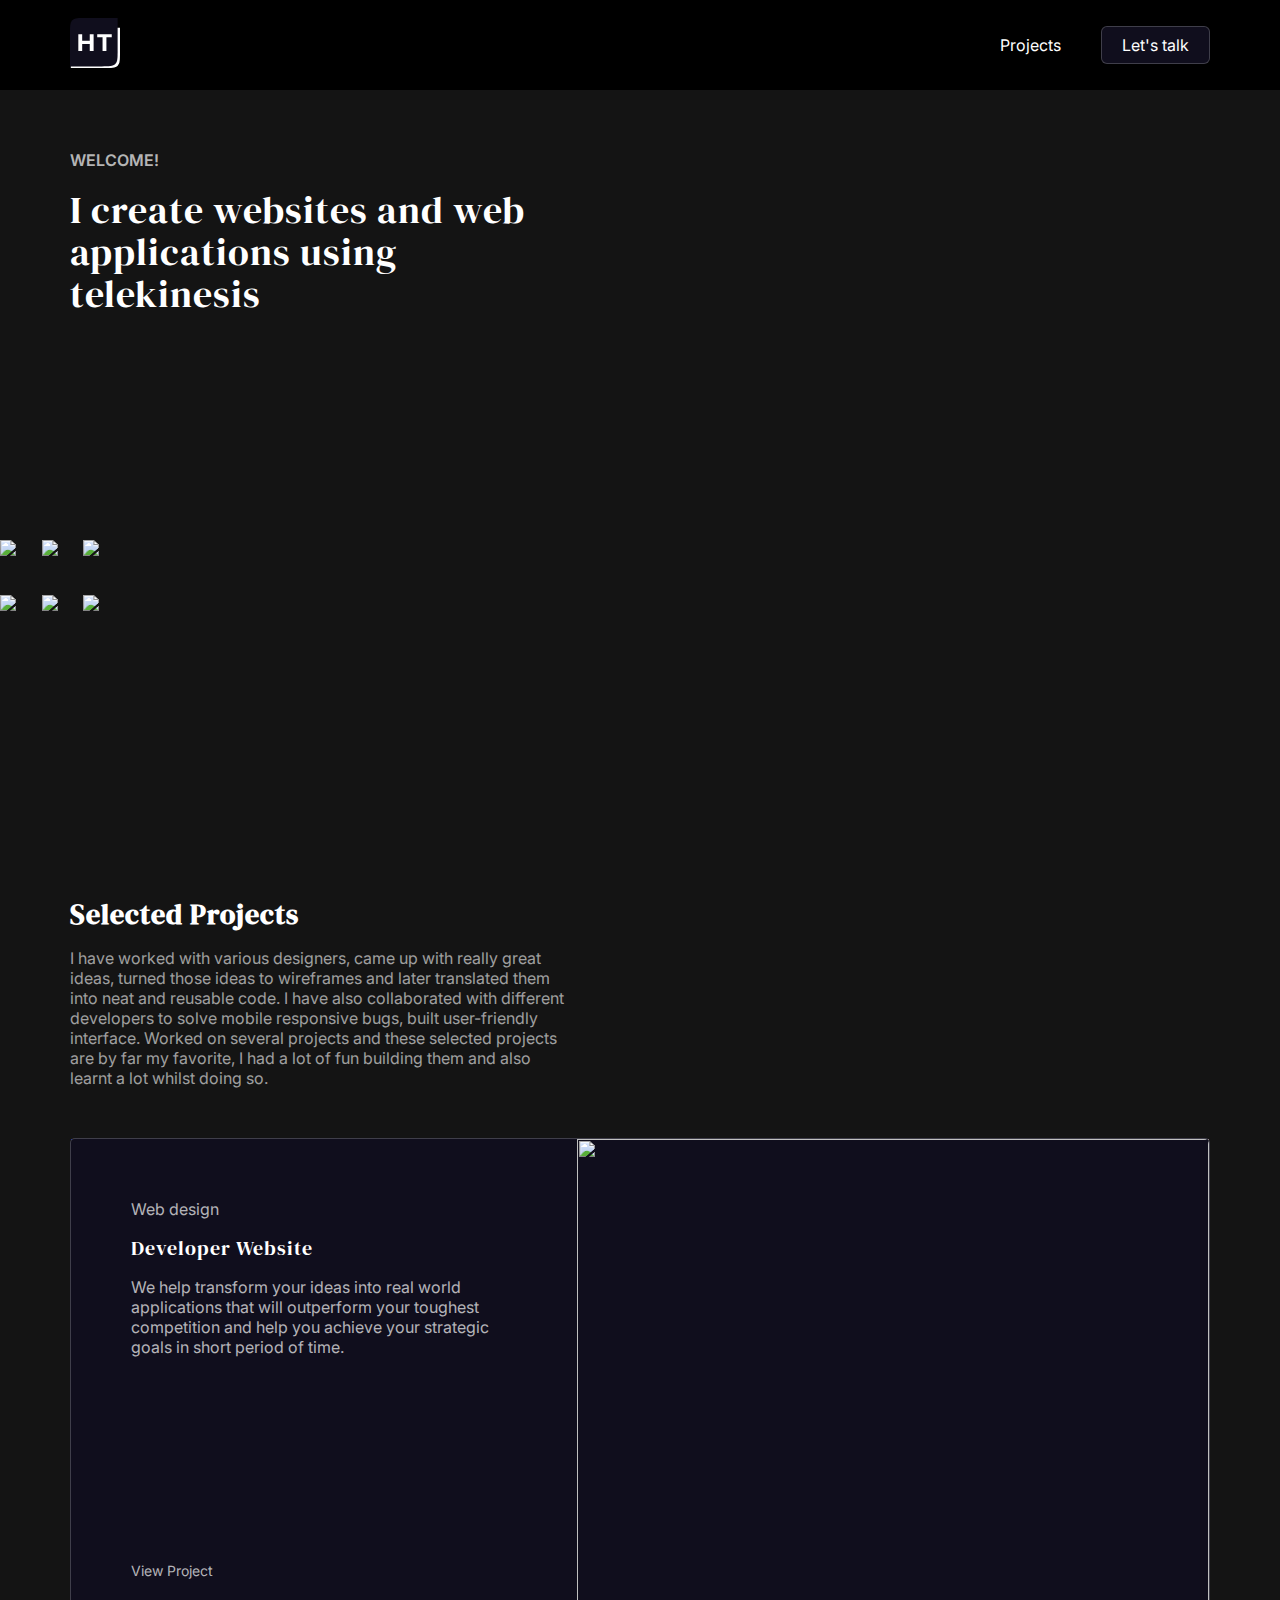
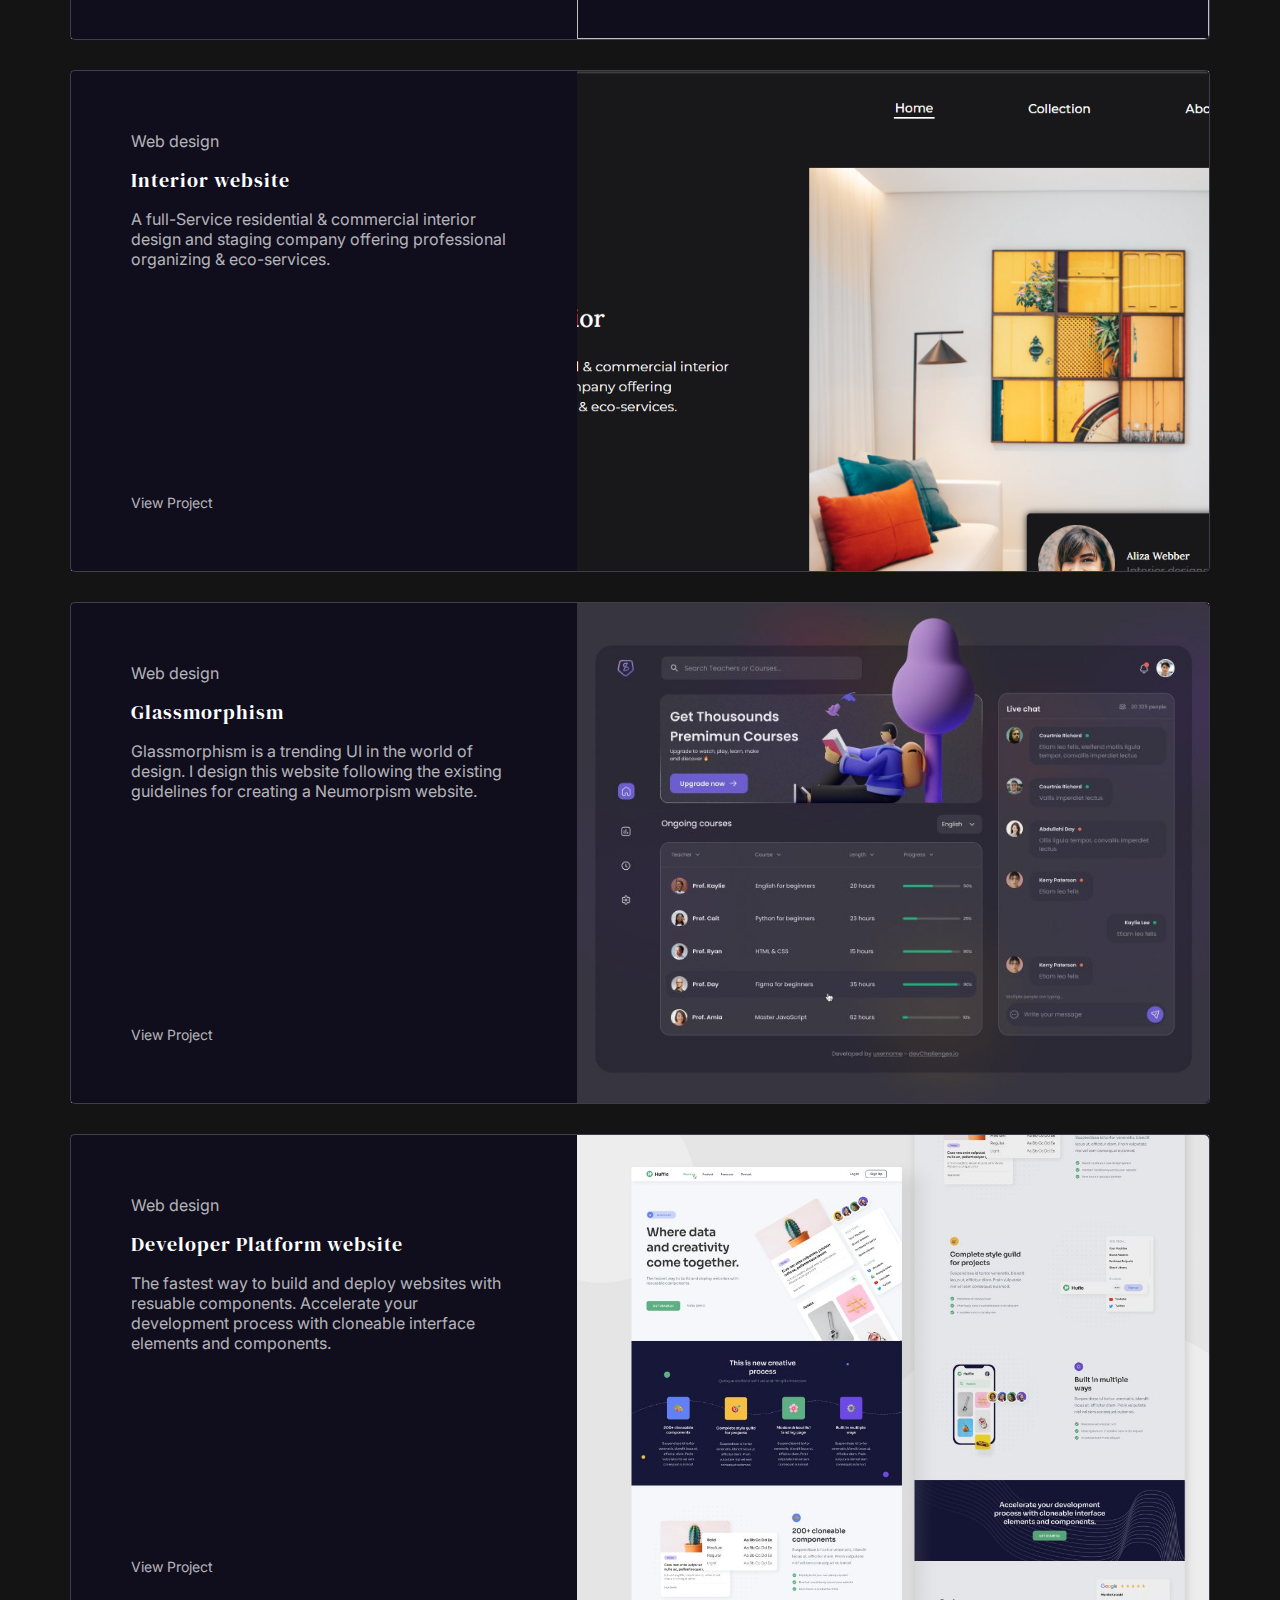
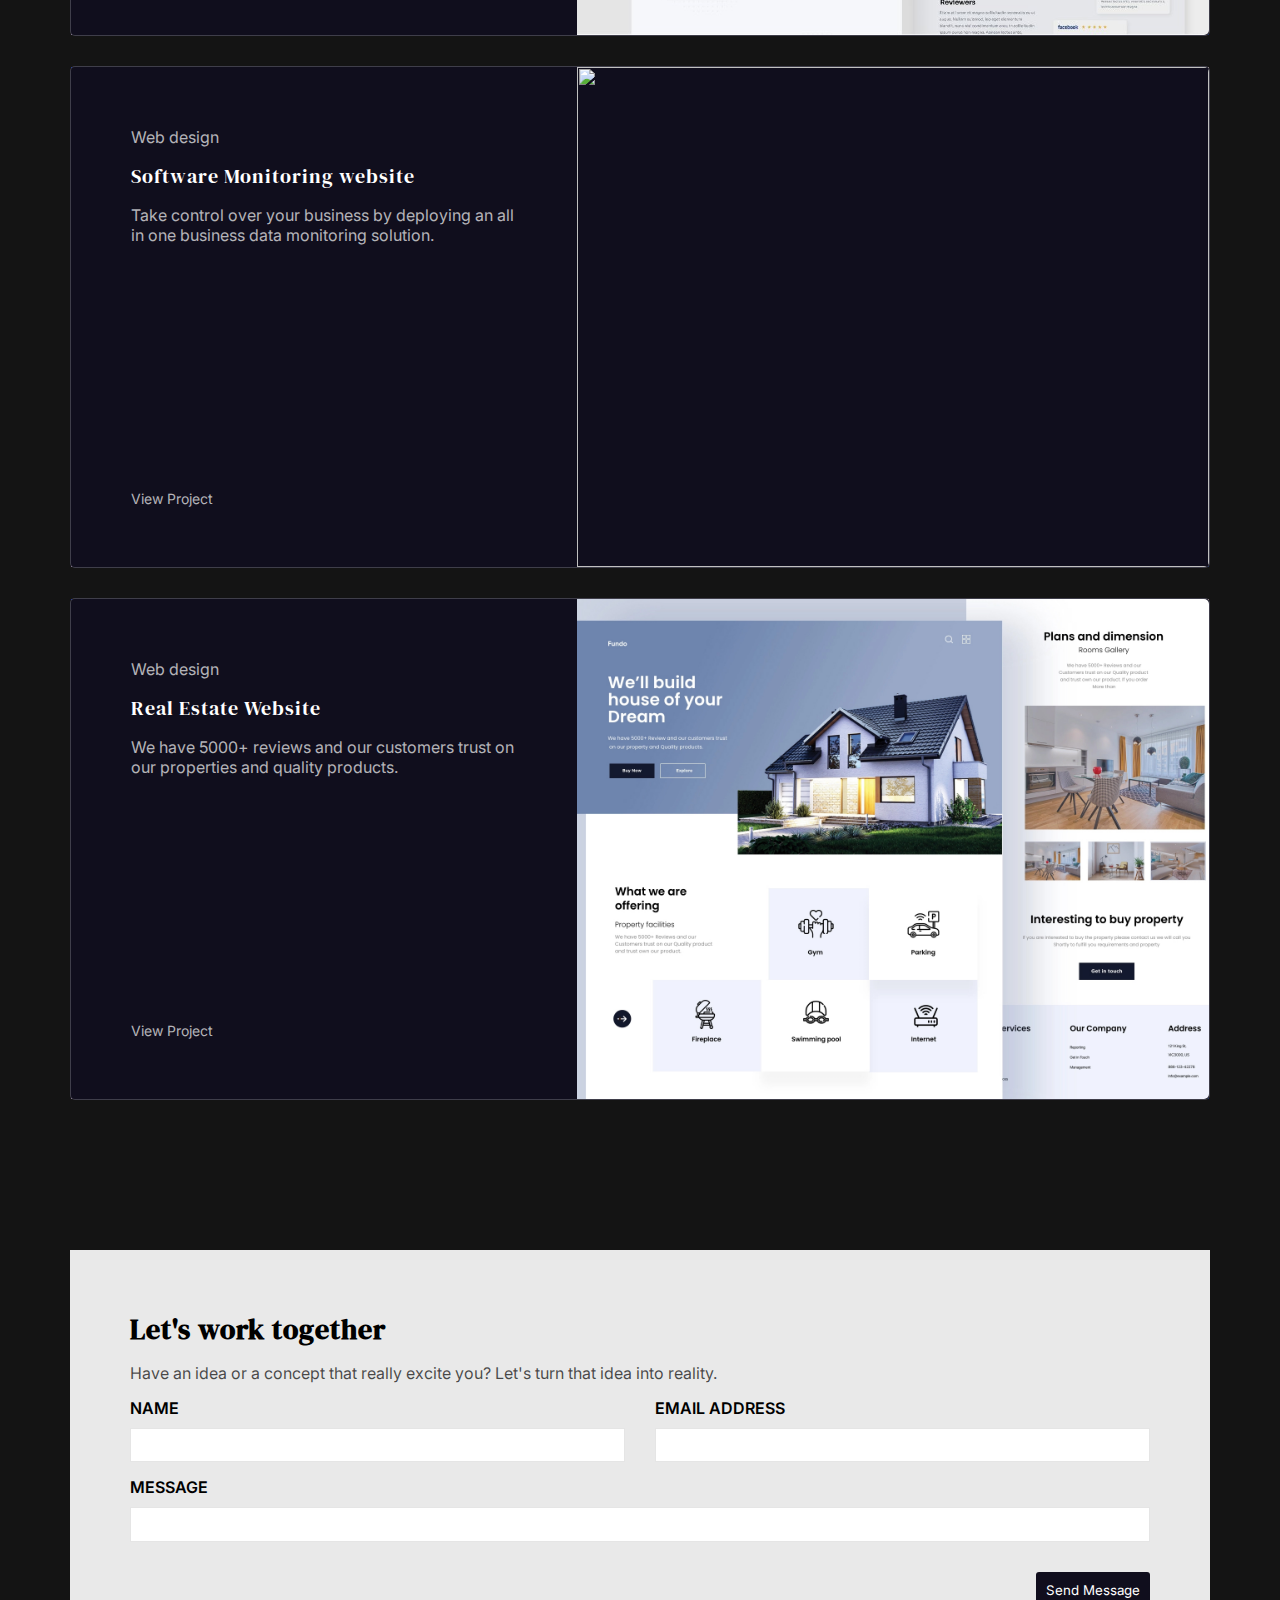
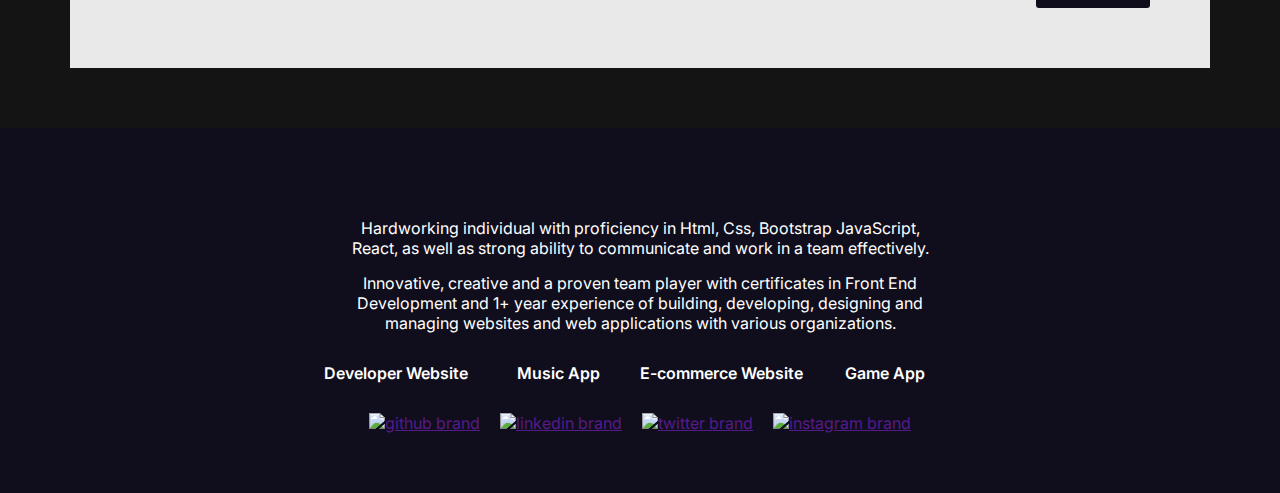
==== commit 6a5e5063: "added project description" ====
--- a/index.html
+++ b/index.html
@@ -13,8 +13,6 @@
     <nav>
       <div class="container">
         <a href="/">
-          <!-- <img class="logo dark" src="./icon/hussen-taiwo-dark.svg" alt="logo" />
-          <img class="logo light" src="./icon/hussen-taiwo.svg" alt="logo" /> -->
           <img src="./icon/logo.svg" alt="" class="logo">
         </a>
         <ul class="nav">
@@ -47,17 +45,16 @@
       <div class="container">
         <h2 class="secondary-heading">Selected Projects</h2>
         <p class="fade">
-          I have worked with various designers, came up with really great ideas, turned those ideas to wireframes and later translated them into neat and reusable code. I have also collaborated with different developers to solve mobile responsive bugs, built user-friendly interface and also built user-facing features. Contributed to and collaborated on several projects and these selected projects are by far my favorite, because I had a lot of fun building them and also learnt a lot whilst doing so. 
+          I have worked with various designers, came up with really great ideas, turned those ideas to wireframes and later translated them into neat and reusable code. I have also collaborated with different developers to solve mobile responsive bugs, built user-friendly interface. Worked on several projects and these selected projects are by far my favorite, I had a lot of fun building them and also learnt a lot whilst doing so. 
         </p>
         <a class="project-main-link" href="https://edieweb.netlify.app" target="_blank">
           <div class="project project-1">
             <div class="details">
-              <div class="project-client-preview">View Thu Nghiem's challenge</div>
+              <div class="project-client-preview">View Project</div>
               <p class="lead">Web design</p>
               <h3 class="project-name">Developer Website</h3>
               <p class="project-info">
-                I designed a layout inspired by architectural plans that responds
-                to the user's input and changes with each visit
+                We help transform your ideas into real world applications that will outperform your toughest competition and help you achieve your strategic goals in short period of time.
               </p>
             </div>
             <img class="selected-project-image" src="./img/edie-homepage.jpg" alt="" />
@@ -67,7 +64,7 @@
         <a class="project-main-link" href="https://codeinterior.netlify.app" target="_blank">
           <div class="project project-2">
             <div class="details">
-              <div class="project-client-preview">View Thu Nghiem's challenge</div>
+              <div class="project-client-preview">View Project</div>
               <p class="lead">Web design</p>
               <h3 class="project-name">Interior website</h3>
               <p class="project-info">
@@ -82,7 +79,7 @@
         <a class="project-main-link" href="https://codemorph.netlify.app" target="_blank">
           <div class="project project-3">
             <div class="details">
-              <div class="project-client-preview">View Thu Nghiem's challenge</div>
+              <div class="project-client-preview">View Project</div>
               <p class="lead">Web design</p>
               <h3 class="project-name">Glassmorphism</h3>
               <p class="project-info">
@@ -96,12 +93,11 @@
         <a class="project-main-link" href="https://codehuffle.netlify.app" target="_blank">
           <div class="project project-4">
             <div class="details">
-	          <div class="project-client-preview">View Thu Nghiem's challenge</div> 
+	          <div class="project-client-preview">View Project</div> 
               <p class="lead">Web design</p>
               <h3 class="project-name">Developer Platform website</h3>
               <p class="project-info">
-                I designed a layout inspired by architectural plans that responds
-                to the user's input and changes with each visit
+                The fastest way to build and deploy websites with resuable components. Accelerate your development process with cloneable interface elements and components.
               </p>
             </div>
             <img class="selected-project-image" src="./img/huffle.jpg" alt="" />
@@ -111,7 +107,7 @@
         <a class="project-main-link" href="https://codezulie.netlify.app" target="_blank">
           <div class="project project-4">
             <div class="details">
-	          <div class="project-client-preview">View Thu Nghiem's challenge</div> 
+	          <div class="project-client-preview">View Project</div> 
               <p class="lead">Web design</p>
               <h3 class="project-name">Software Monitoring website</h3>
               <p class="project-info">
@@ -125,7 +121,7 @@
         <a class="project-main-link" href="https://codefundo.netlify.app" target="_blank">
           <div class="project project-4">
             <div class="details">
-	          <div class="project-client-preview">View Bryan Weird's Project</div> 
+	          <div class="project-client-preview">View Project</div> 
               <p class="lead">Web design</p>
               <h3 class="project-name">Real Estate Website</h3>
               <p class="project-info">
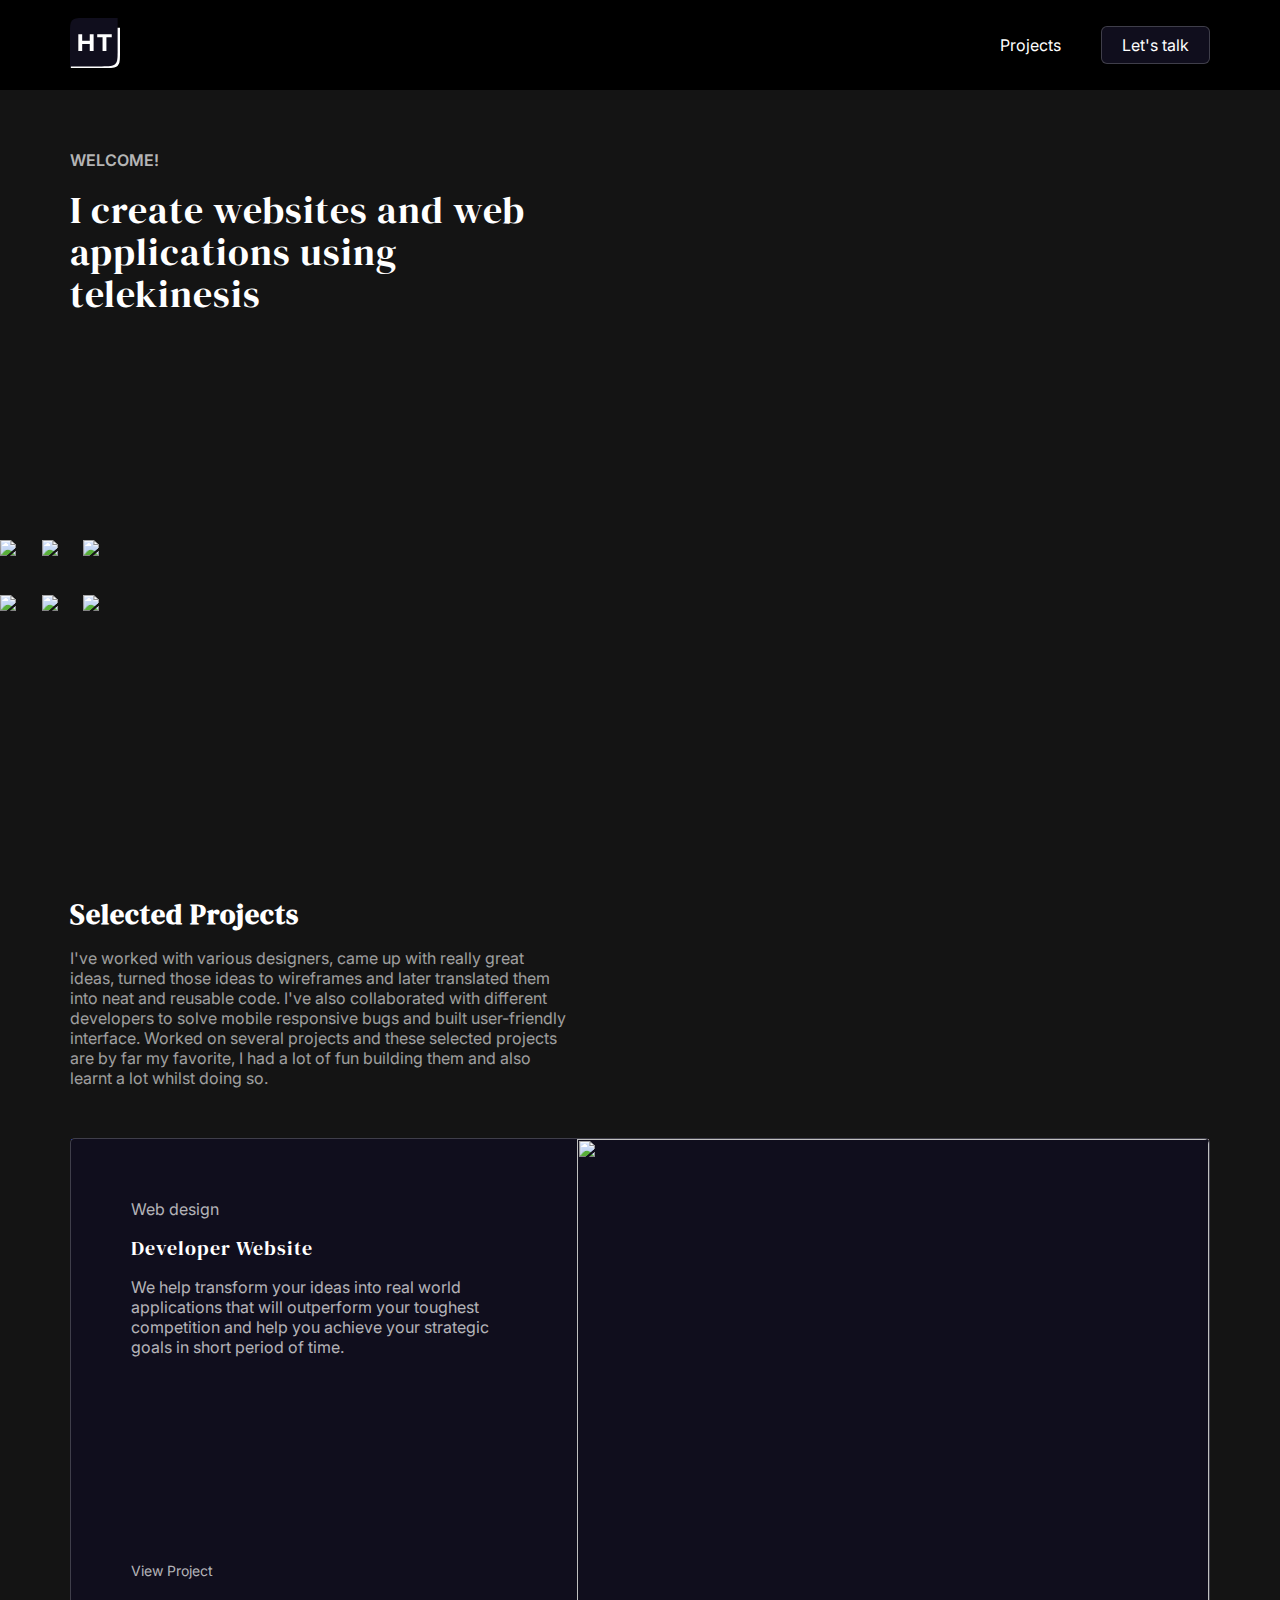
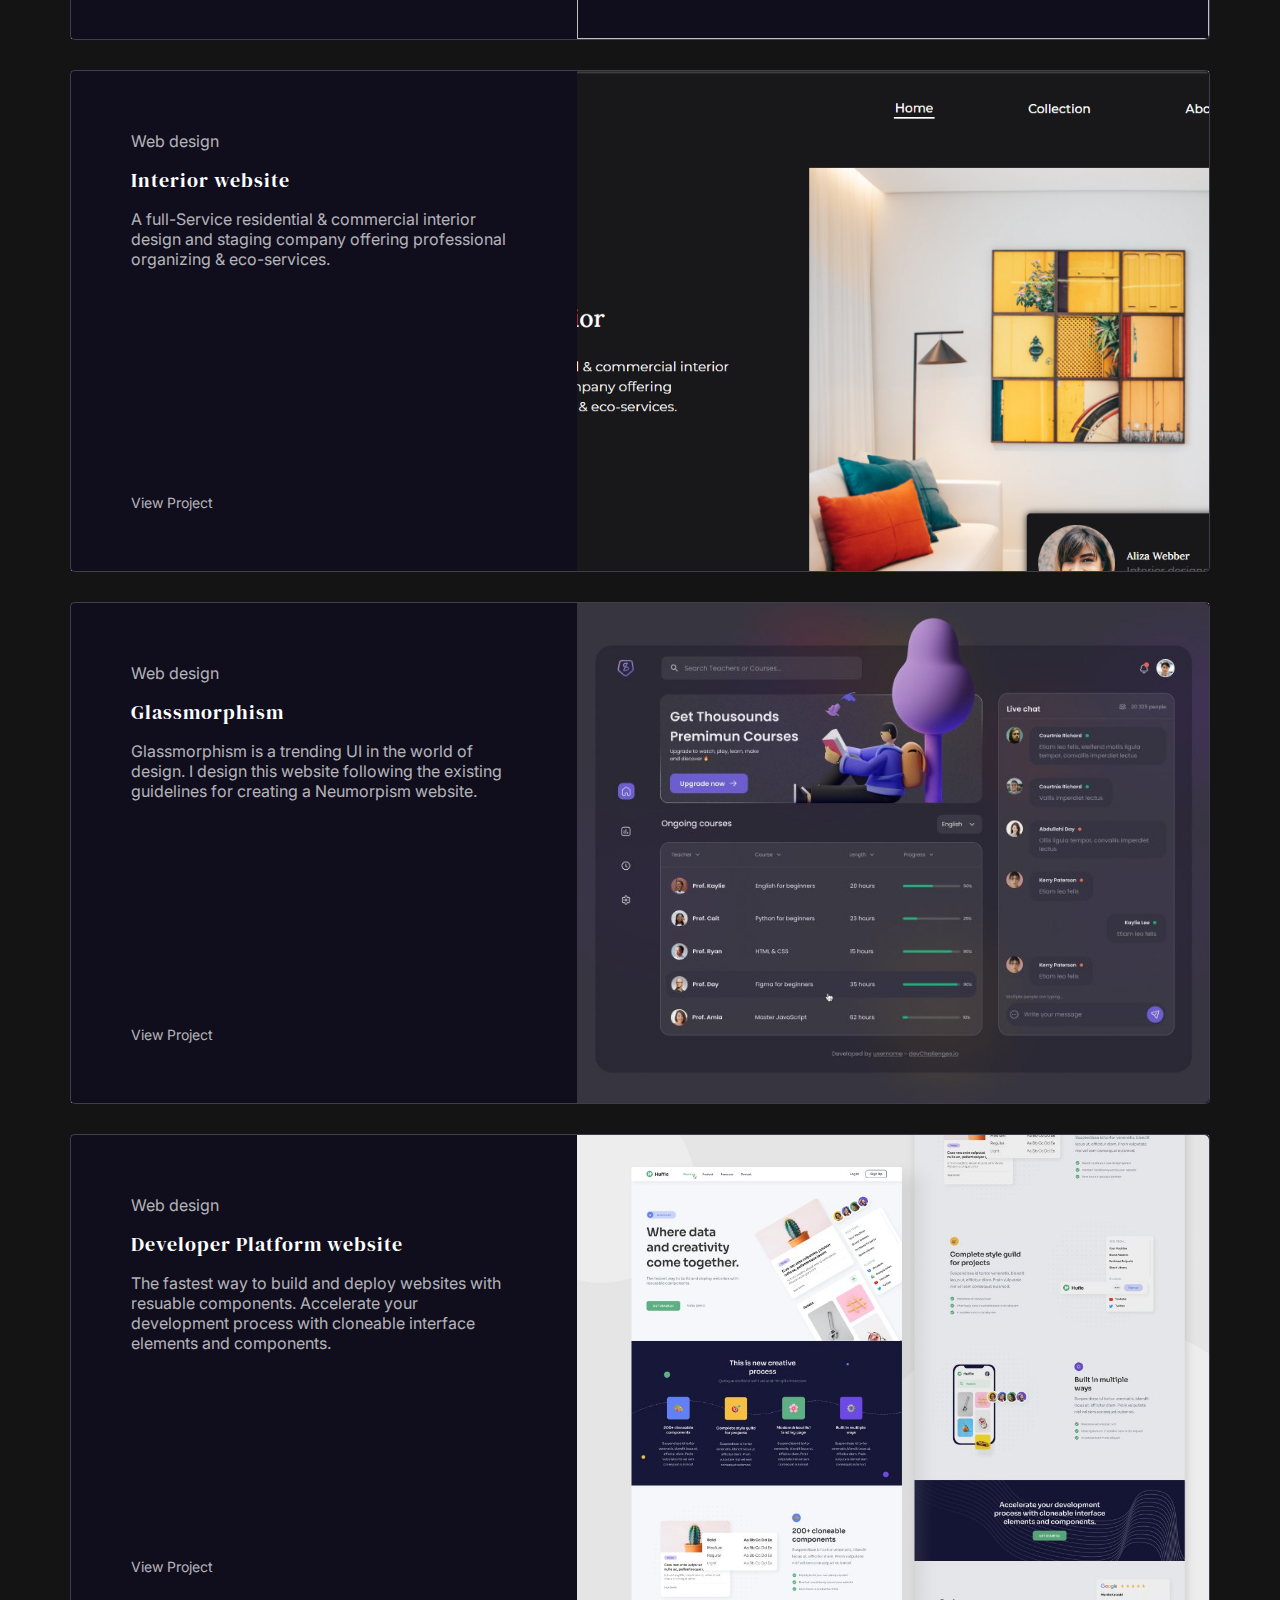
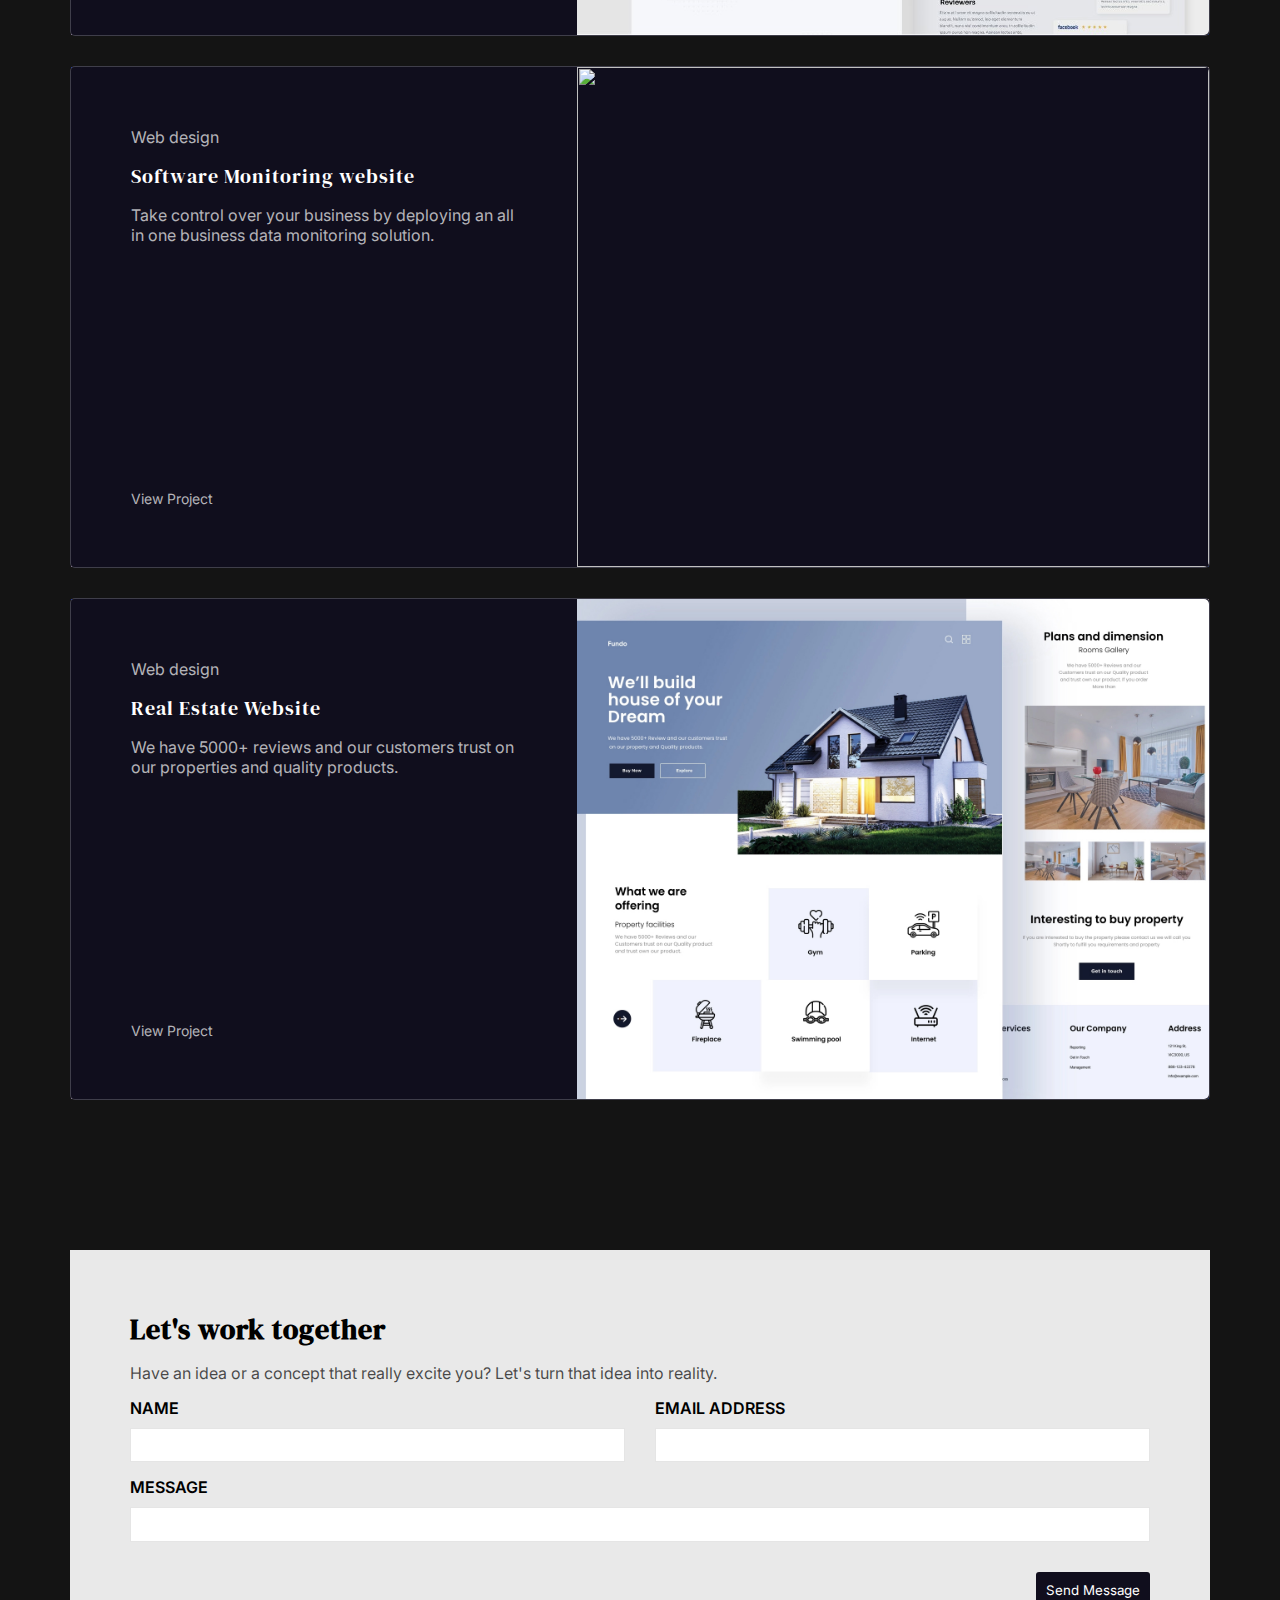
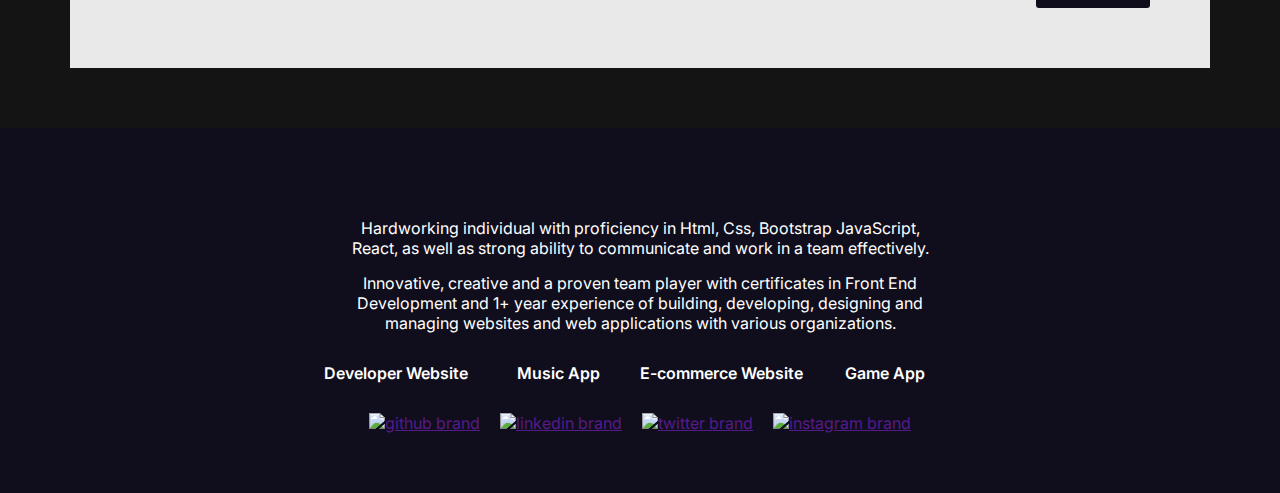
==== commit 0415ad09: "disabled context menu" ====
--- a/index.html
+++ b/index.html
@@ -45,7 +45,7 @@
       <div class="container">
         <h2 class="secondary-heading">Selected Projects</h2>
         <p class="fade">
-          I have worked with various designers, came up with really great ideas, turned those ideas to wireframes and later translated them into neat and reusable code. I have also collaborated with different developers to solve mobile responsive bugs, built user-friendly interface. Worked on several projects and these selected projects are by far my favorite, I had a lot of fun building them and also learnt a lot whilst doing so. 
+          I've worked with various designers, came up with really great ideas, turned those ideas to wireframes and later translated them into neat and reusable code. I've also collaborated with different developers to solve mobile responsive bugs and built user-friendly interface. Worked on several projects and these selected projects are by far my favorite, I had a lot of fun building them and also learnt a lot whilst doing so. 
         </p>
         <a class="project-main-link" href="https://edieweb.netlify.app" target="_blank">
           <div class="project project-1">
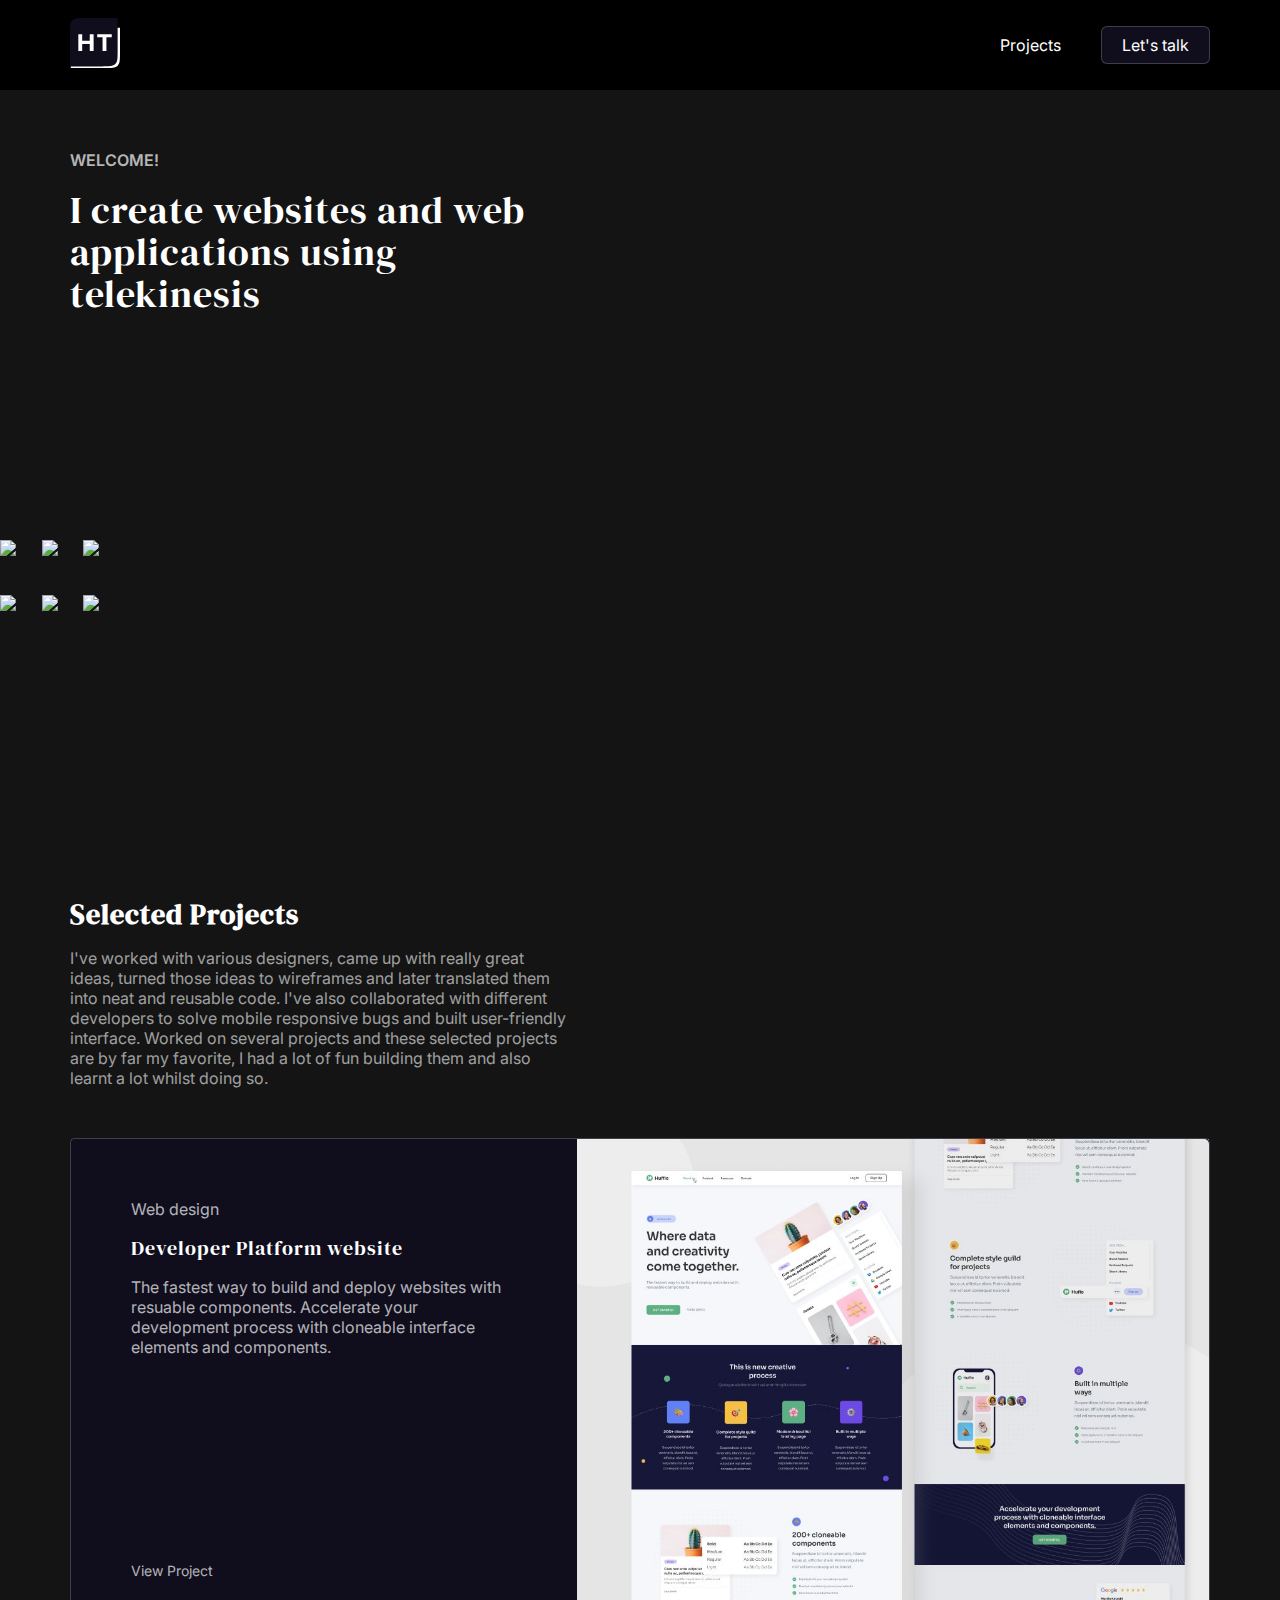
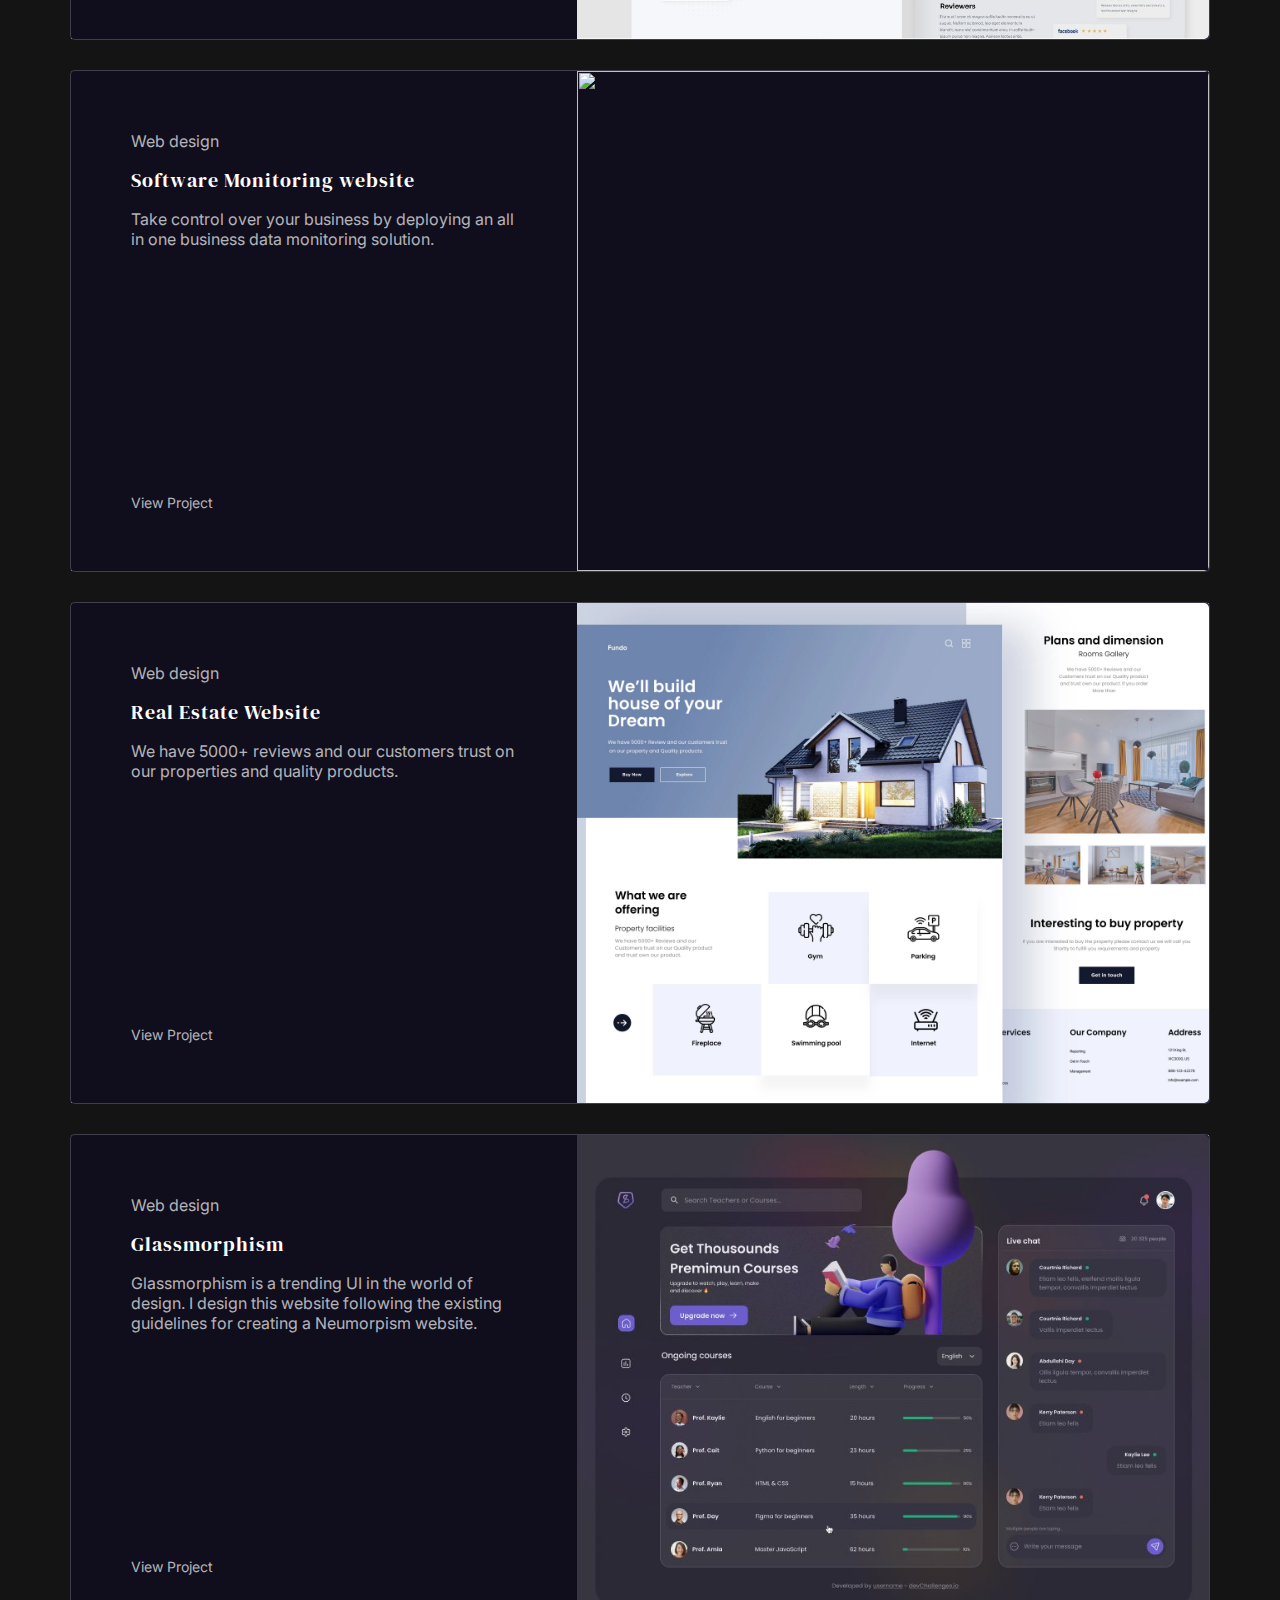
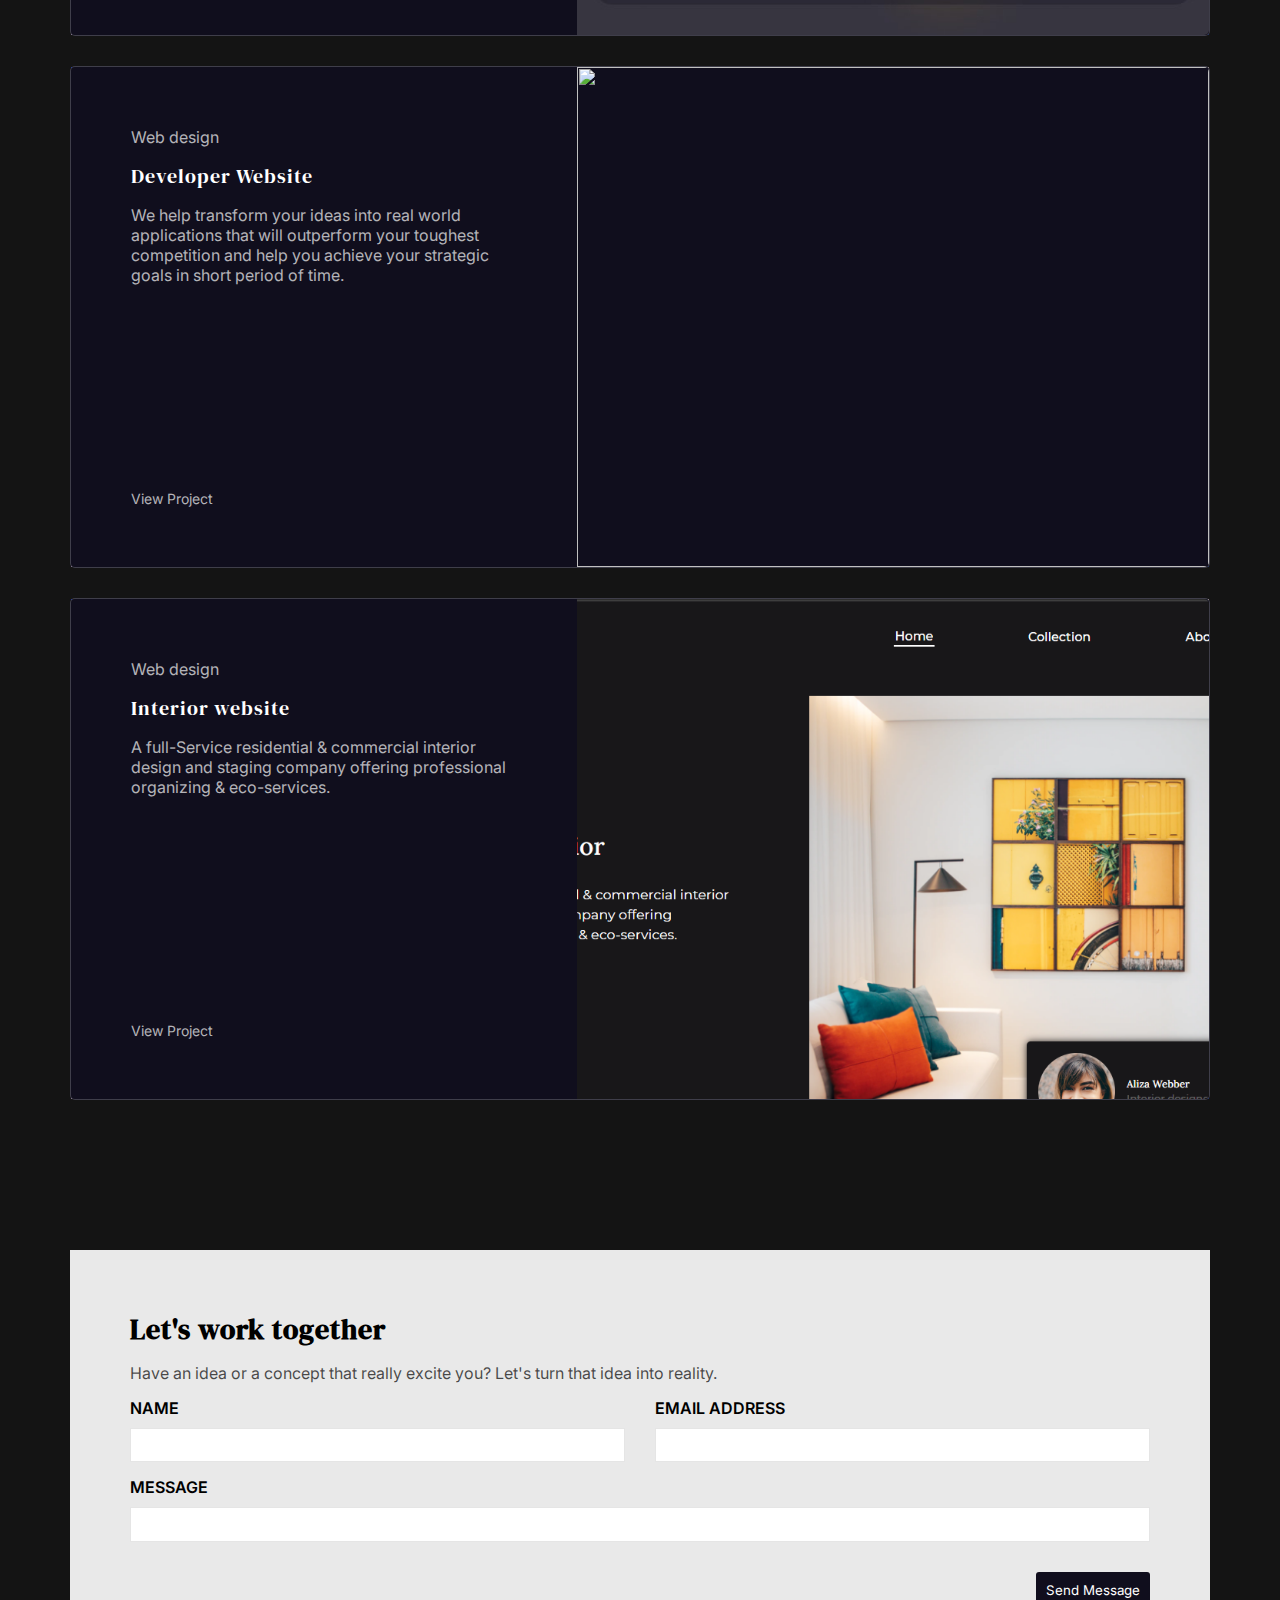
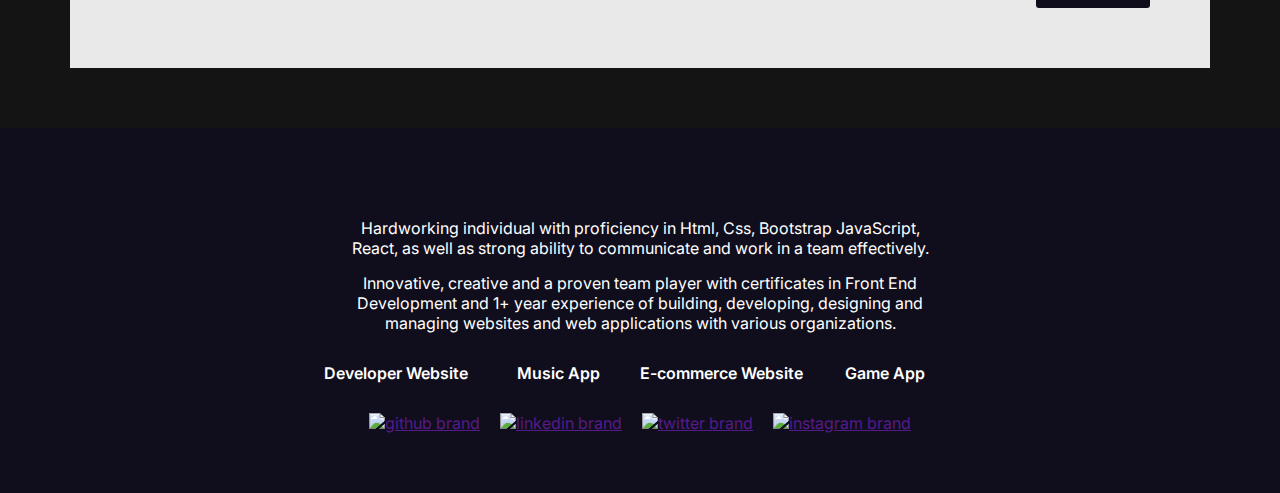
==== commit 47237981: "restructed the projects" ====
--- a/index.html
+++ b/index.html
@@ -47,6 +47,62 @@
         <p class="fade">
           I've worked with various designers, came up with really great ideas, turned those ideas to wireframes and later translated them into neat and reusable code. I've also collaborated with different developers to solve mobile responsive bugs and built user-friendly interface. Worked on several projects and these selected projects are by far my favorite, I had a lot of fun building them and also learnt a lot whilst doing so. 
         </p>
+        <a class="project-main-link" href="https://codehuffle.netlify.app" target="_blank">
+          <div class="project project-4">
+            <div class="details">
+	          <div class="project-client-preview">View Project</div> 
+              <p class="lead">Web design</p>
+              <h3 class="project-name">Developer Platform website</h3>
+              <p class="project-info">
+                The fastest way to build and deploy websites with resuable components. Accelerate your development process with cloneable interface elements and components.
+              </p>
+            </div>
+            <img class="selected-project-image" src="./img/huffle.jpg" alt="" />
+            <img src="./img/intreaction.jpeg" class="selected-project-effect">
+          </div>
+        </a>
+        <a class="project-main-link" href="https://codezulie.netlify.app" target="_blank">
+          <div class="project project-4">
+            <div class="details">
+	          <div class="project-client-preview">View Project</div> 
+              <p class="lead">Web design</p>
+              <h3 class="project-name">Software Monitoring website</h3>
+              <p class="project-info">
+                Take control over your business by deploying an all in one business data monitoring solution.
+              </p>
+            </div>
+            <img class="selected-project-image" src="./img/zulie.jpg" alt="" />
+            <img src="./img/intreaction.jpeg" class="selected-project-effect">
+          </div>
+        </a>
+        <a class="project-main-link" href="https://codefundo.netlify.app" target="_blank">
+          <div class="project project-4">
+            <div class="details">
+	          <div class="project-client-preview">View Project</div> 
+              <p class="lead">Web design</p>
+              <h3 class="project-name">Real Estate Website</h3>
+              <p class="project-info">
+                We have 5000+ reviews and our customers trust on our properties and quality products.
+              </p>
+            </div>
+            <img class="selected-project-image" src="./img/fundo.jpg" alt="" />
+            <img src="./img/intreaction.jpeg" class="selected-project-effect">
+          </div>
+        </a>
+        <a class="project-main-link" href="https://codemorph.netlify.app" target="_blank">
+          <div class="project project-3">
+            <div class="details">
+              <div class="project-client-preview">View Project</div>
+              <p class="lead">Web design</p>
+              <h3 class="project-name">Glassmorphism</h3>
+              <p class="project-info">
+                Glassmorphism is a trending UI in the world of design. I design this website following the existing guidelines for creating a Neumorpism website.
+              </p>
+            </div>
+            <img class="selected-project-image" src="./img/morph.jpg" alt="" />
+            <img src="./img/intreaction.jpeg" class="selected-project-effect">
+          </div>
+        </a>
         <a class="project-main-link" href="https://edieweb.netlify.app" target="_blank">
           <div class="project project-1">
             <div class="details">
@@ -74,62 +130,6 @@
             <img class="selected-project-image" src="./img/interior-main.png" alt="" />
             <img src="./img/intreaction.jpeg" class="selected-project-effect">
 
-          </div>
-        </a>
-        <a class="project-main-link" href="https://codemorph.netlify.app" target="_blank">
-          <div class="project project-3">
-            <div class="details">
-              <div class="project-client-preview">View Project</div>
-              <p class="lead">Web design</p>
-              <h3 class="project-name">Glassmorphism</h3>
-              <p class="project-info">
-                Glassmorphism is a trending UI in the world of design. I design this website following the existing guidelines for creating a Neumorpism website.
-              </p>
-            </div>
-            <img class="selected-project-image" src="./img/morph.jpg" alt="" />
-            <img src="./img/intreaction.jpeg" class="selected-project-effect">
-          </div>
-        </a>
-        <a class="project-main-link" href="https://codehuffle.netlify.app" target="_blank">
-          <div class="project project-4">
-            <div class="details">
-	          <div class="project-client-preview">View Project</div> 
-              <p class="lead">Web design</p>
-              <h3 class="project-name">Developer Platform website</h3>
-              <p class="project-info">
-                The fastest way to build and deploy websites with resuable components. Accelerate your development process with cloneable interface elements and components.
-              </p>
-            </div>
-            <img class="selected-project-image" src="./img/huffle.jpg" alt="" />
-            <img src="./img/intreaction.jpeg" class="selected-project-effect">
-          </div>
-        </a>
-        <a class="project-main-link" href="https://codezulie.netlify.app" target="_blank">
-          <div class="project project-4">
-            <div class="details">
-	          <div class="project-client-preview">View Project</div> 
-              <p class="lead">Web design</p>
-              <h3 class="project-name">Software Monitoring website</h3>
-              <p class="project-info">
-                Take control over your business by deploying an all in one business data monitoring solution.
-              </p>
-            </div>
-            <img class="selected-project-image" src="./img/zulie.jpg" alt="" />
-            <img src="./img/intreaction.jpeg" class="selected-project-effect">
-          </div>
-        </a>
-        <a class="project-main-link" href="https://codefundo.netlify.app" target="_blank">
-          <div class="project project-4">
-            <div class="details">
-	          <div class="project-client-preview">View Project</div> 
-              <p class="lead">Web design</p>
-              <h3 class="project-name">Real Estate Website</h3>
-              <p class="project-info">
-                We have 5000+ reviews and our customers trust on our properties and quality products.
-              </p>
-            </div>
-            <img class="selected-project-image" src="./img/fundo.jpg" alt="" />
-            <img src="./img/intreaction.jpeg" class="selected-project-effect">
           </div>
         </a>
       </div>
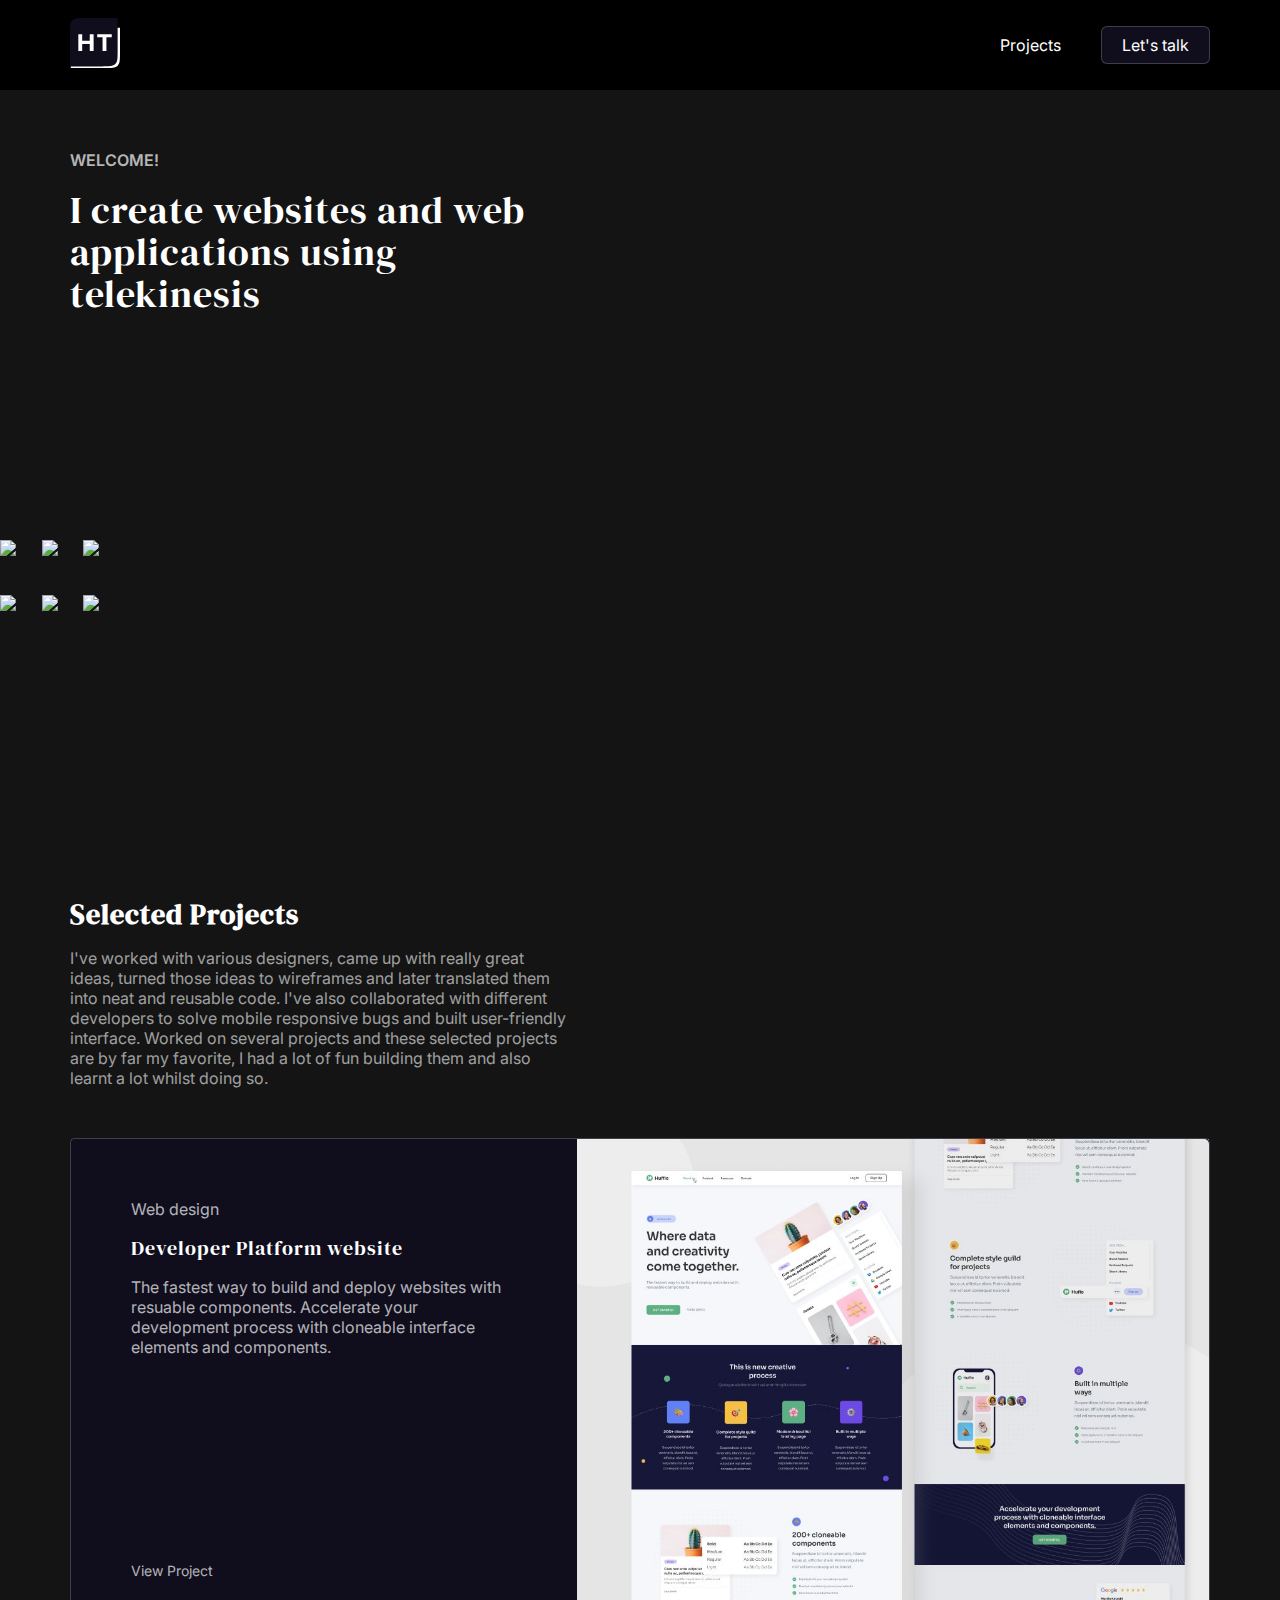
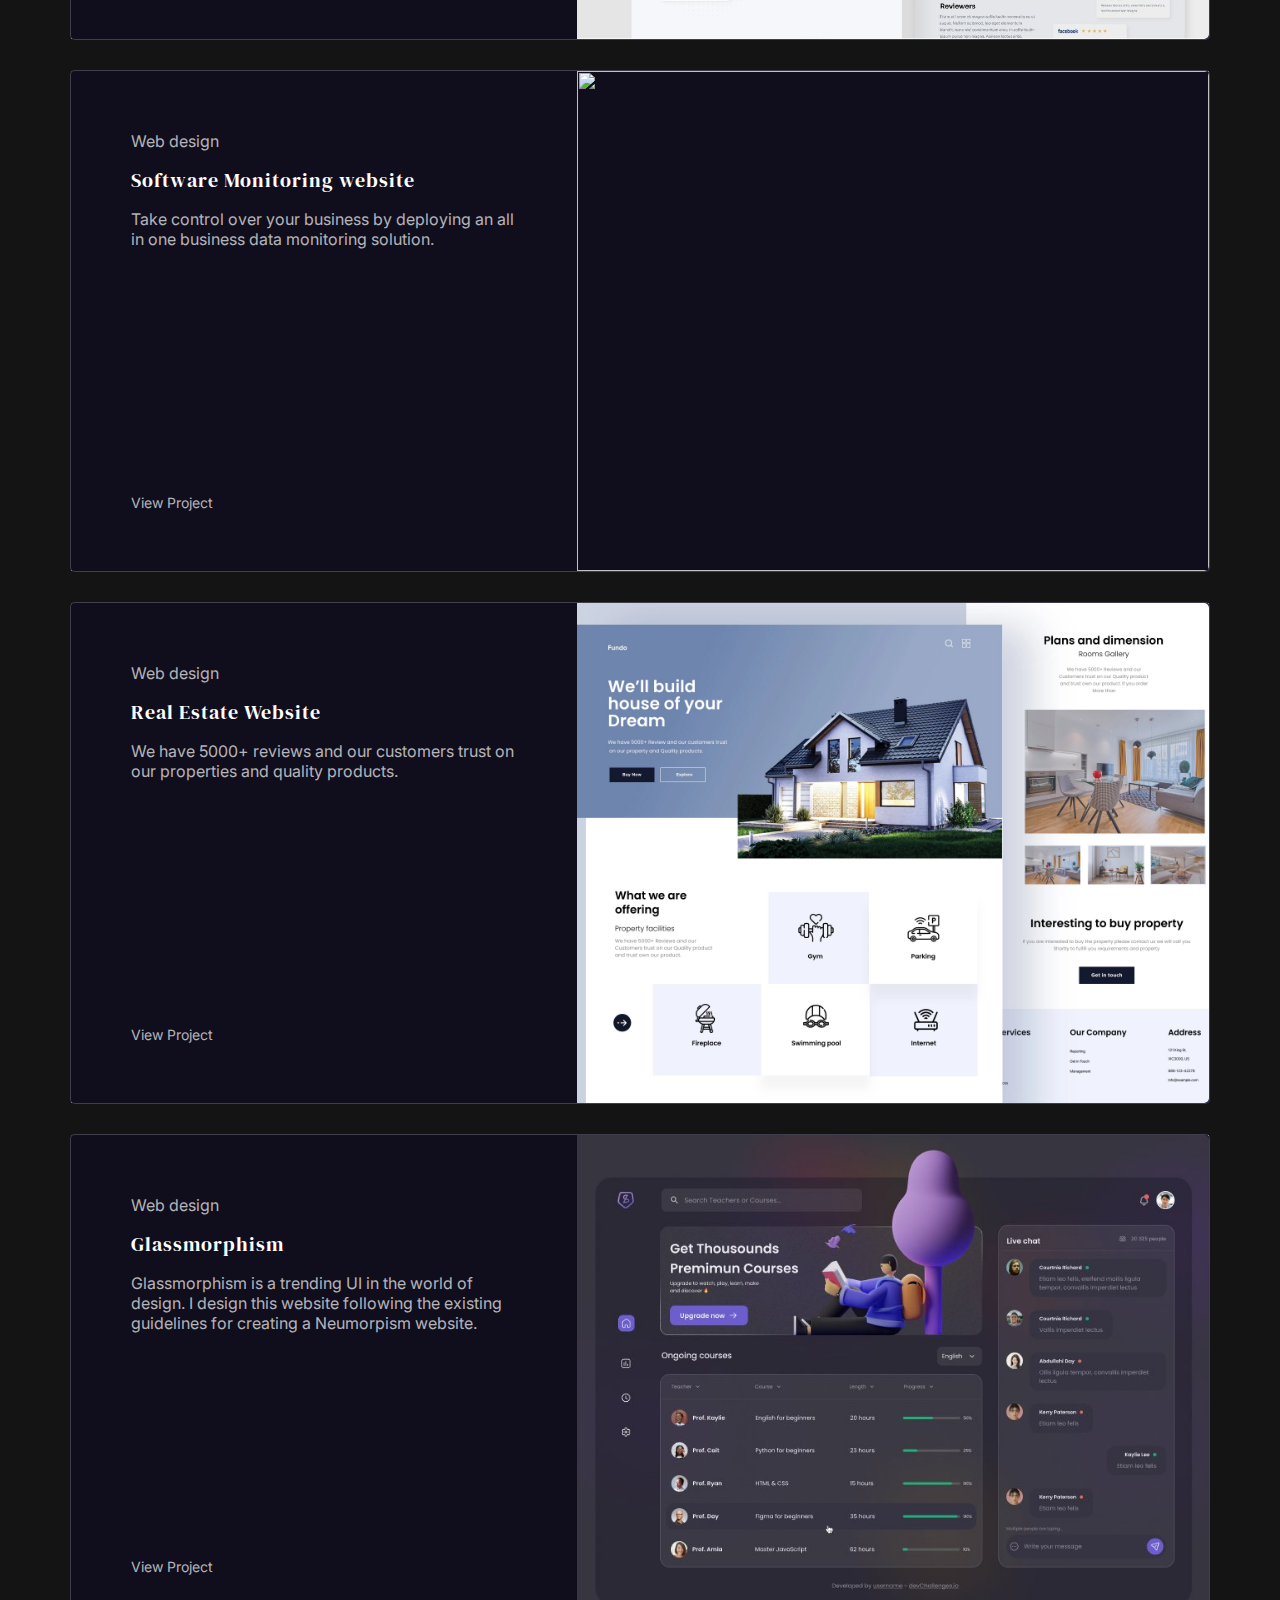
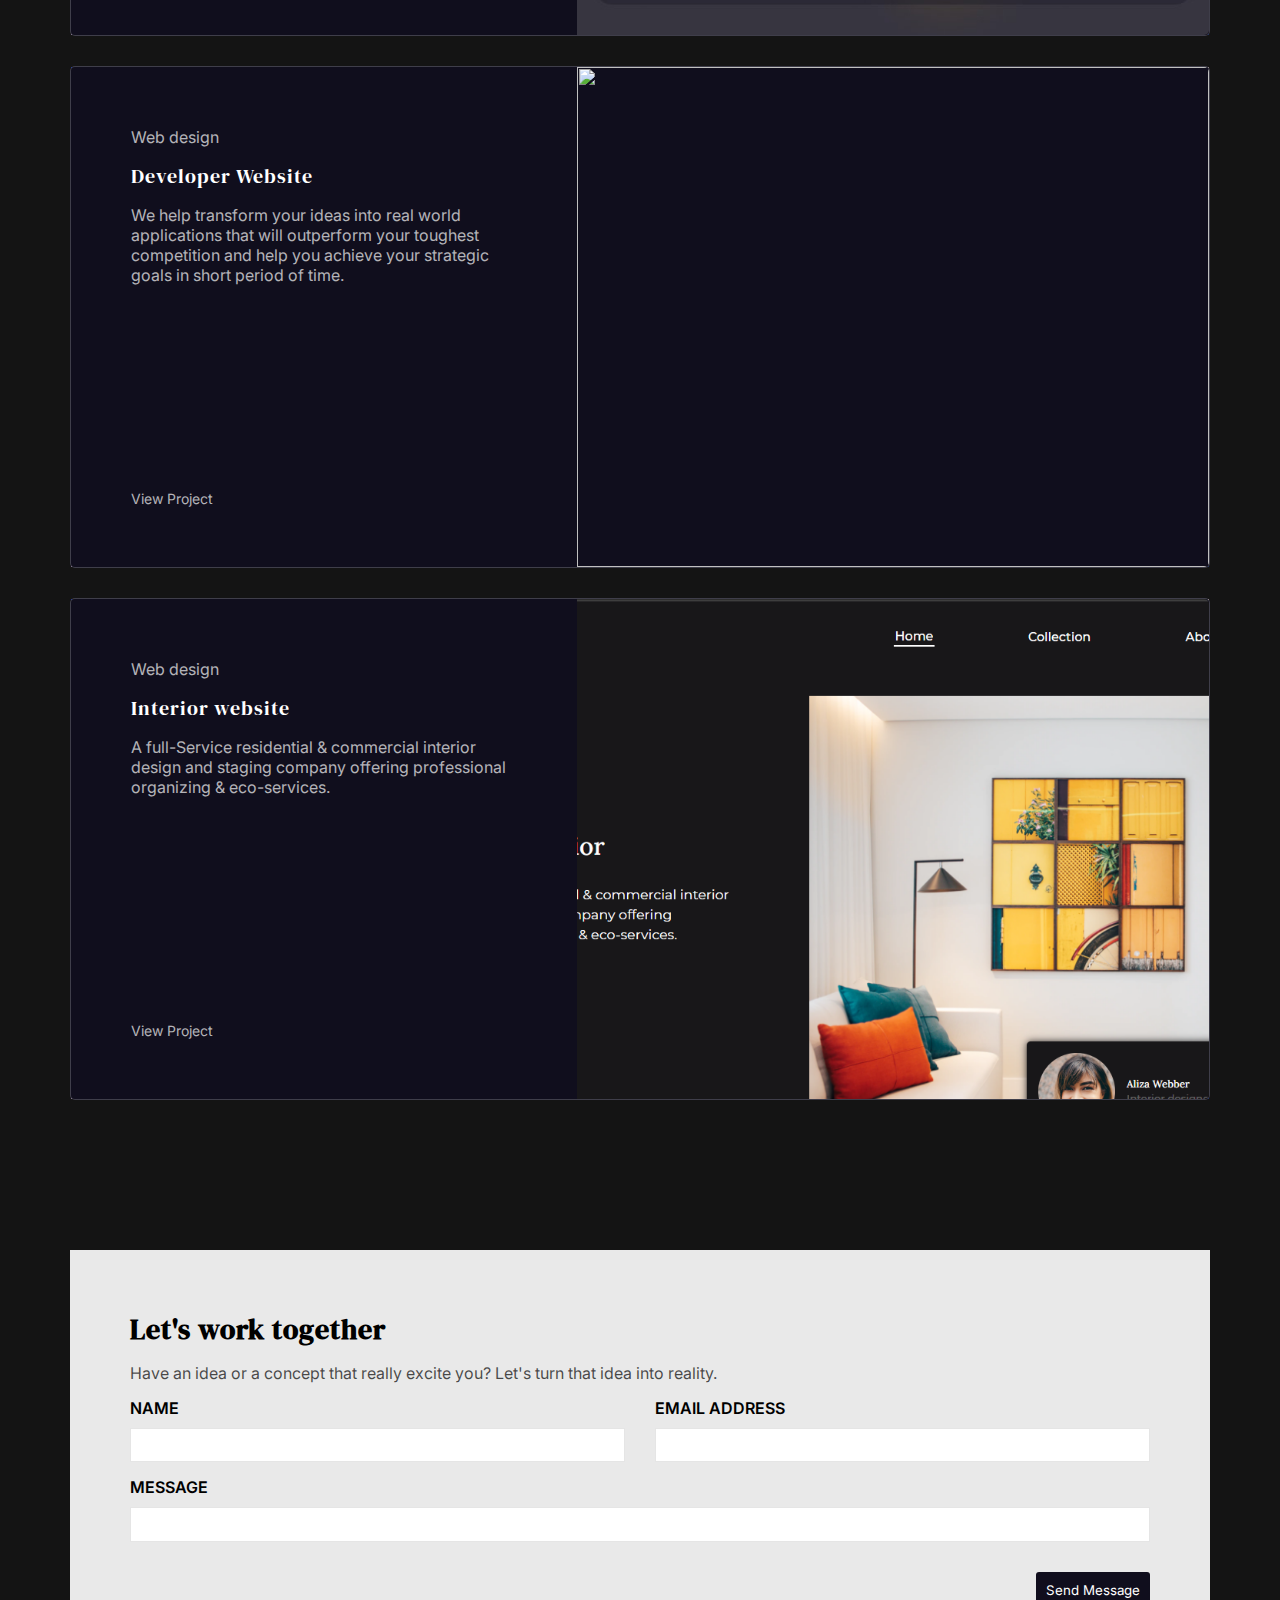
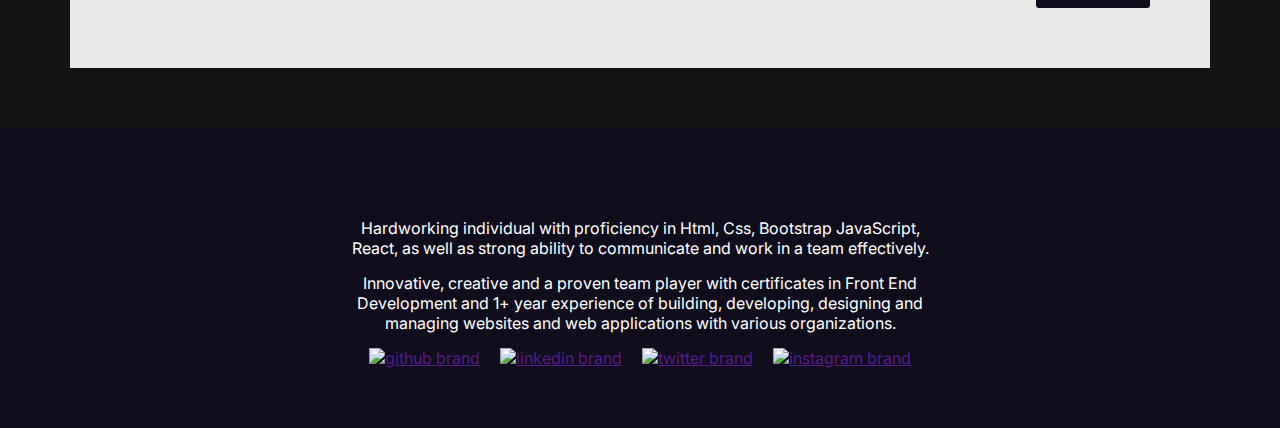
==== commit 56a865d8: "rmoved footer links" ====
--- a/index.html
+++ b/index.html
@@ -176,12 +176,12 @@
           Hardworking individual with proficiency in Html, Css, Bootstrap JavaScript, React, as well as strong ability to communicate and work in a team effectively.
         </p>
 	      <p class="footer-paragraph">Innovative, creative and a proven team player with certificates in Front End Development and 1+ year experience of building, developing, designing and managing websites and web applications with various organizations.</p>
-        <ul class="footer-links">
+        <!-- <ul class="footer-links">
           <li><a href="./developer.html">Developer Website</a></li>
           <li><a href="./music.html">Music App</a></li>
           <li><a href="./ecommerce.html">E-commerce Website</a></li>
           <li><a href="./game.html">Game App</a></li>
-        </ul>
+        </ul> -->
         <ul class="social-brand">
           <li>
             <a href=""><img src="./icon/github-brand.svg" alt="github brand" /></a>
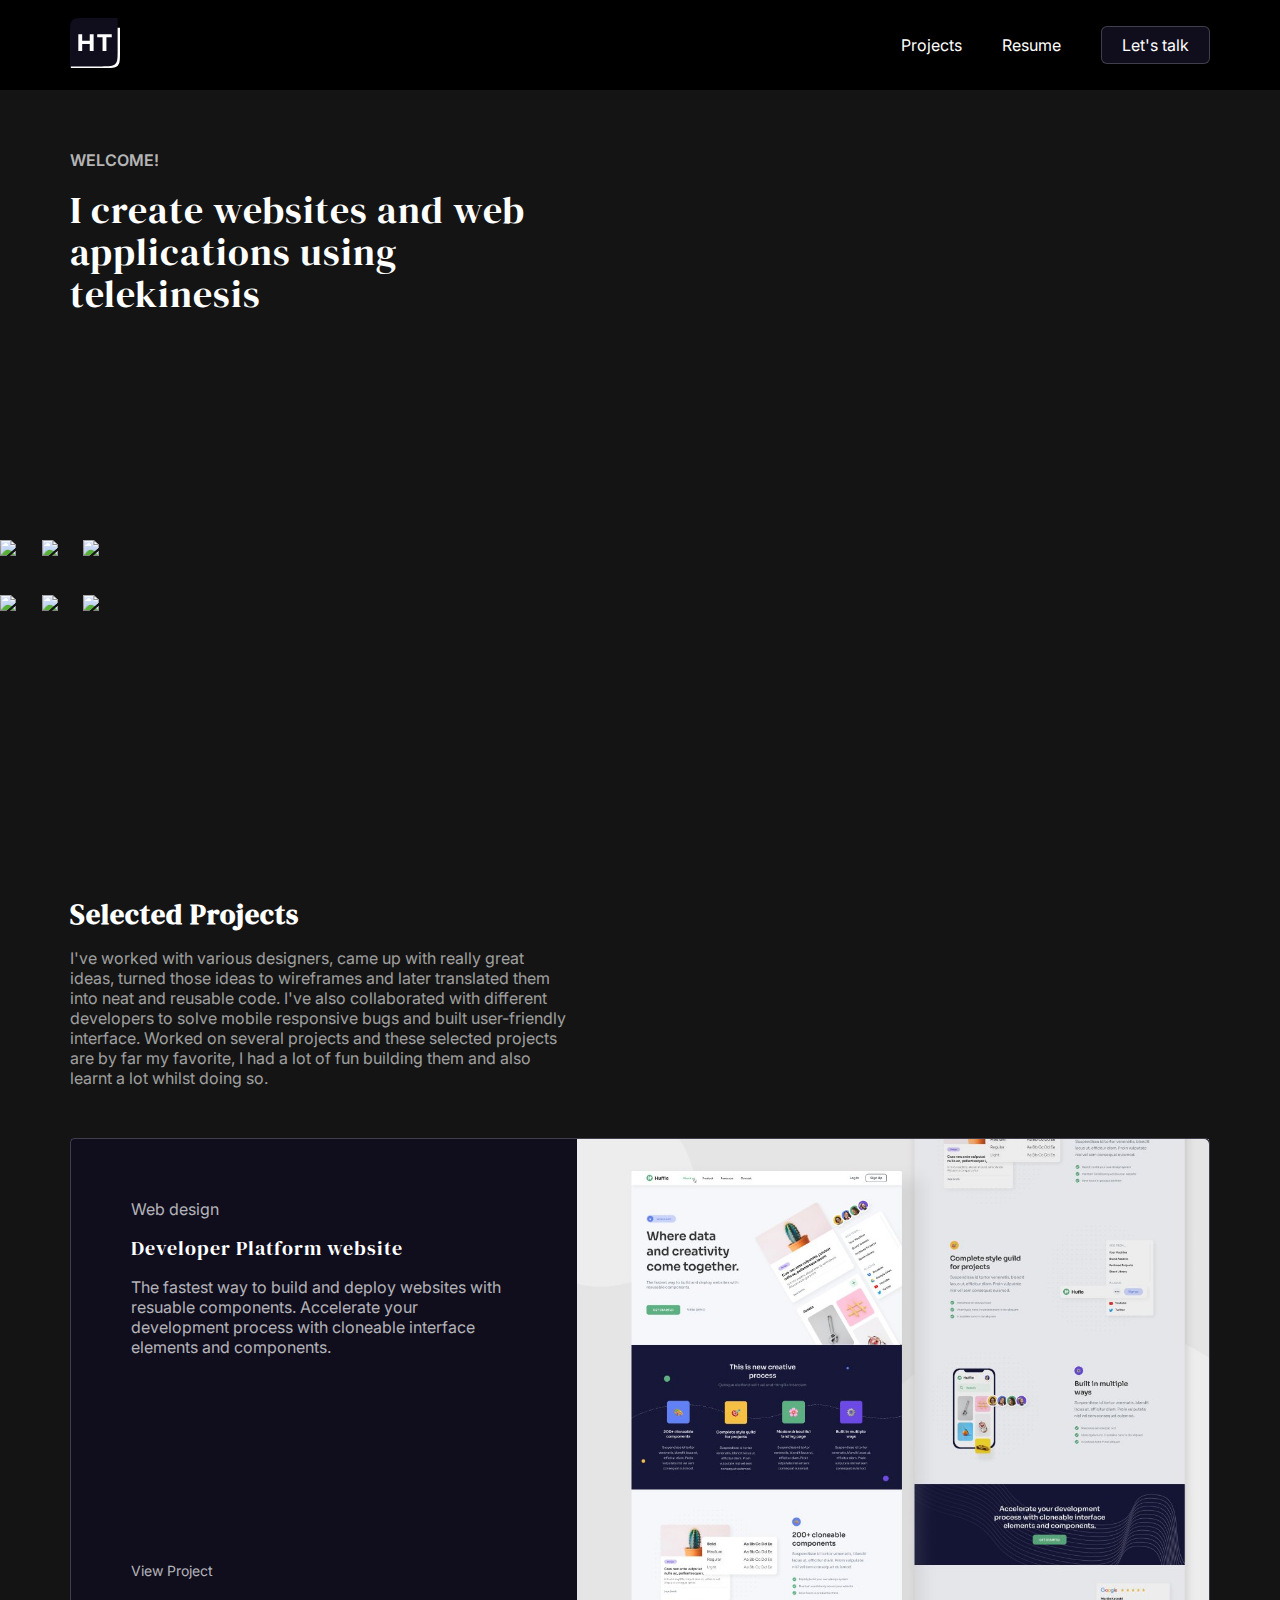
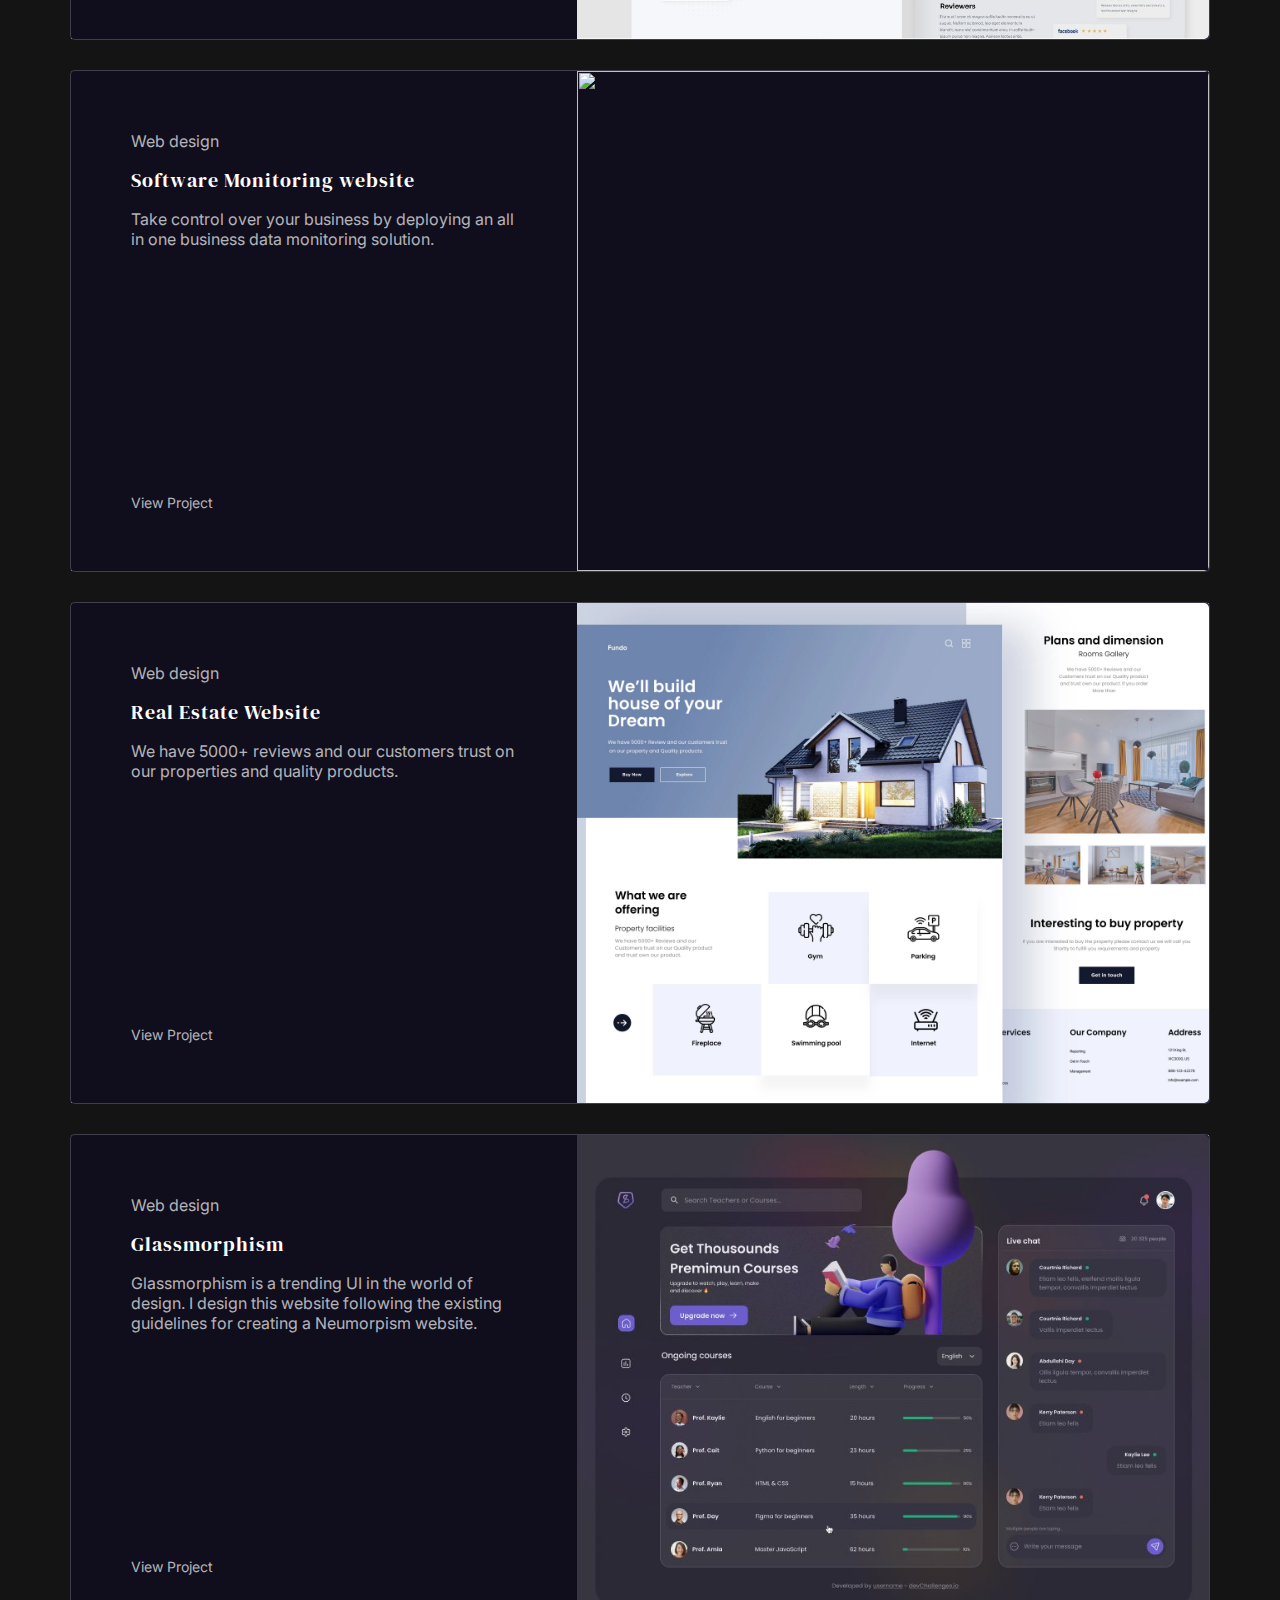
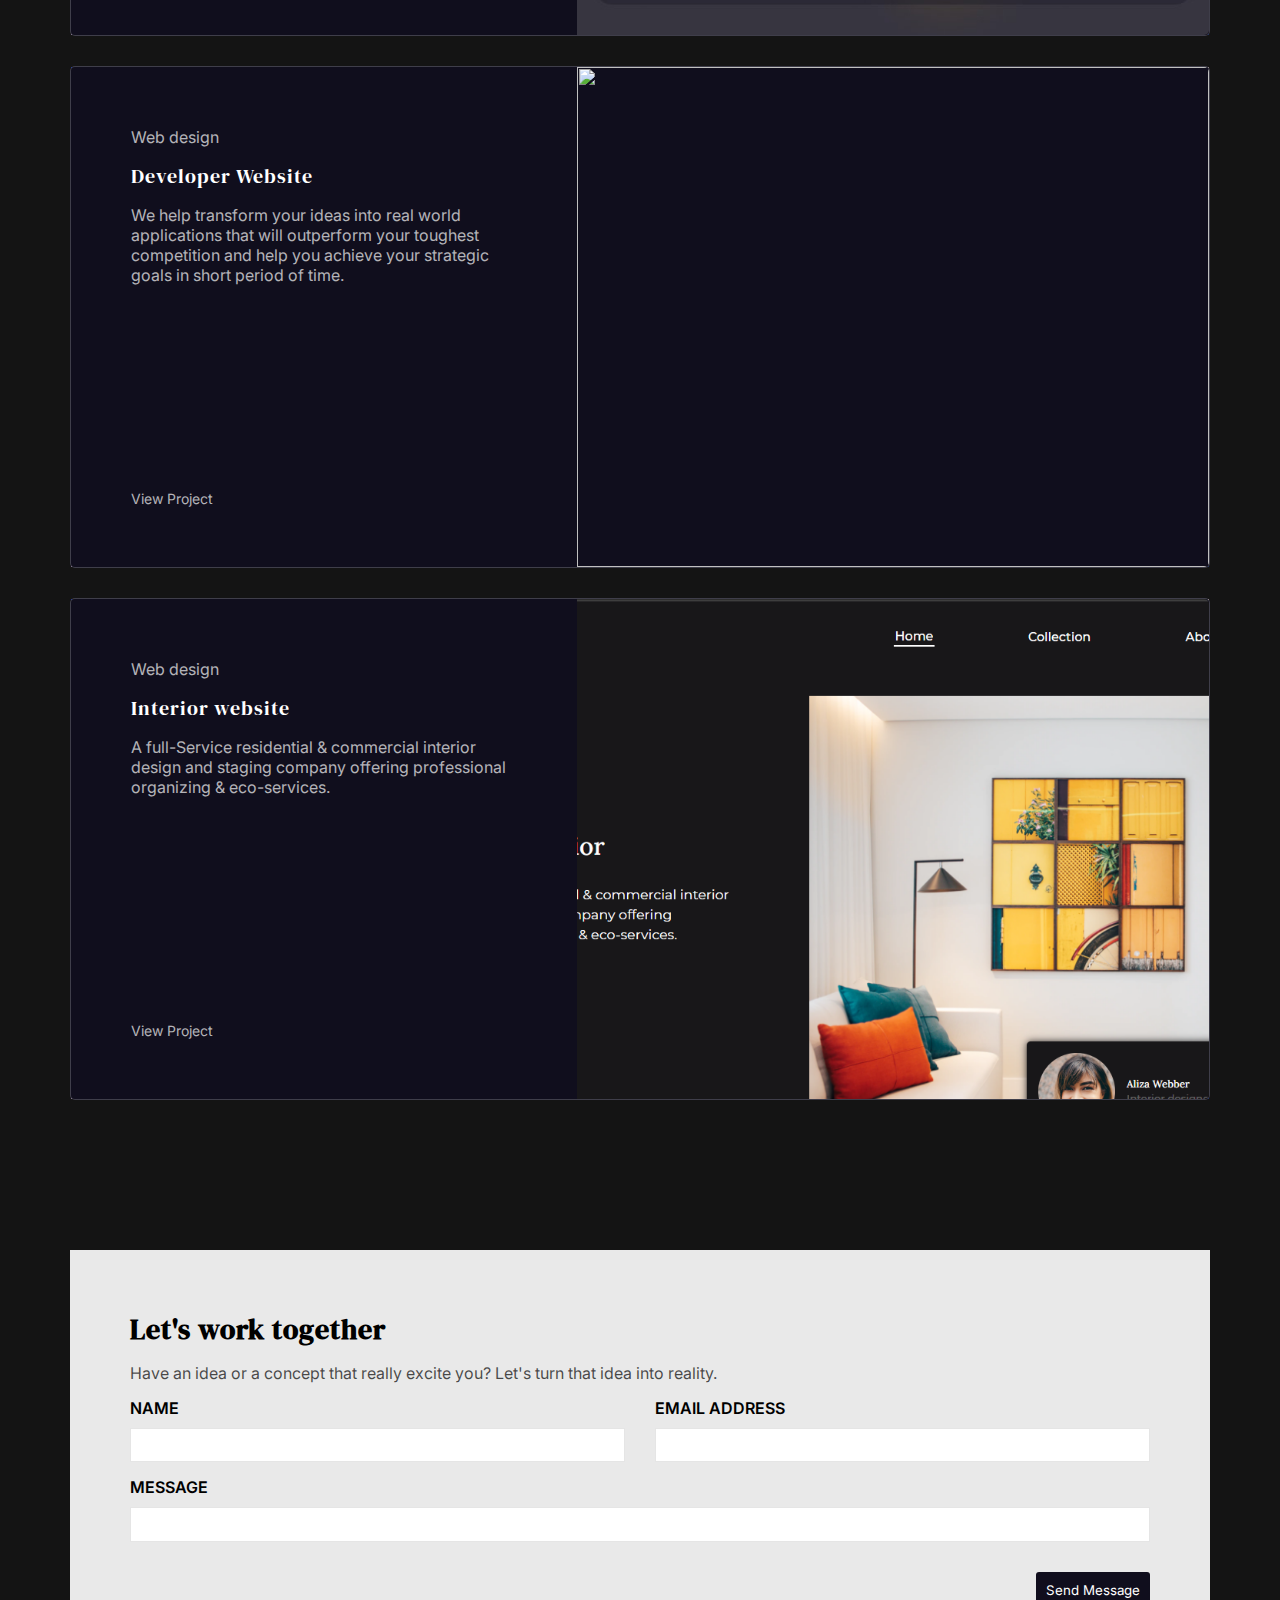
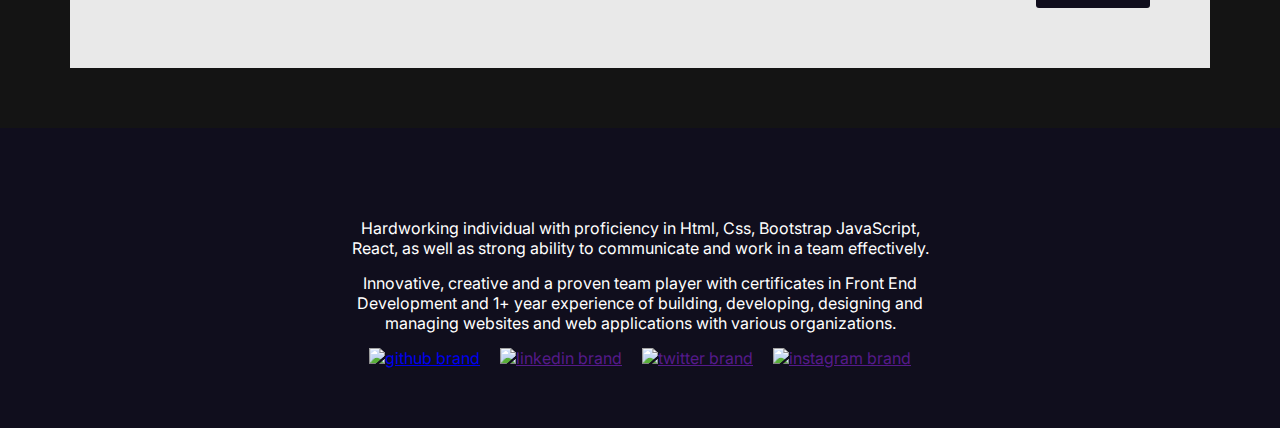
==== commit 7c641e44: "making links more accessible" ====
--- a/index.html
+++ b/index.html
@@ -17,6 +17,7 @@
         </a>
         <ul class="nav">
           <li class="nav-link"><a class="brand-color" href="#projects">Projects</a></li>
+          <li class="nav-link"><a class="brand-color" href="./img/cv-hussen-taiwo.pdf" download="hussen-taiwo-cv">Resume</a></li>
           <li class="nav-link hi"><a href="./contact.html">Let's talk</a></li>
         </ul>
         <div class="hamburger">
@@ -184,7 +185,7 @@
         </ul> -->
         <ul class="social-brand">
           <li>
-            <a href=""><img src="./icon/github-brand.svg" alt="github brand" /></a>
+            <a href="https://github.com/huzitaiwo"><img src="./icon/github-brand.svg" alt="github brand" /></a>
           </li>
           <li>
             <a href=""><img src="./icon/linkedin-brand.svg" alt="linkedin brand" /></a>
--- a/styles/styles.css
+++ b/styles/styles.css
@@ -32,6 +32,11 @@
   padding: 60px 0;
 }
 
+/* button:focus,
+a:focus{
+  outline: 3px solid #392e81;
+} */
+
 .container {
   max-width: 1200px;
   margin: 0 auto;
@@ -78,8 +83,16 @@
   border: 1px solid rgba(255, 255, 255, 0.2);
 }
 
+.hi:hover {
+  background: #6d4ed7;
+}
+
 .hi a {
   color: #fff;
+}
+
+.brand-color:hover {
+  color: #6d4ed7;
 }
 
 .hamburger {
@@ -152,6 +165,7 @@
   }
 }
 
+/* ended */
 .secondary-heading {
   padding-bottom: 15px;
   font-size: 28px;
@@ -293,6 +307,10 @@
   cursor: pointer;
 }
 
+form button:hover {
+  background: #6d4ed7;
+}
+
 .success {
   text-align: center;
   display: flex;
@@ -349,6 +367,10 @@
 .footer-links a {
   color: #fff;
   text-decoration: none;
+}
+
+.footer-links a:hover {
+  color: #6d4ed7;
 }
 
 .social-brand {
@@ -383,11 +405,13 @@
     height: 0;
     transition: 0.3s ease-in;
     overflow: hidden;
+    pointer-events: none;
   }
 
   .nav.active {
     height: 15vh;
     padding: 10px;
+    pointer-events: all;
   }
 
   .nav-link {
@@ -422,19 +446,19 @@
     gap: 15px 0;
   }
 }
+
 /* mobile landscape - 678px */
-
 @media (max-width: 678px) {
+  section,
+  footer {
+    padding: 30px 0;
+  }
+
   .heading {
     font-size: 24px;
     padding-bottom: 30px;
   }
 
-  section,
-  footer {
-    padding: 30px 0;
-  }
-
   .secondary-heading {
     font-size: 25px;
   }
@@ -454,7 +478,6 @@
 }
 
 /* mobile portrait - 480px */
-
 @media (max-width: 512px) {
   .container {
     padding: 0 15px;
@@ -505,7 +528,6 @@
 }
 
 /* Larger display IMAC */
-
 @media (min-width: 1440px) {
   .container {
     max-width: 1600px;
@@ -527,7 +549,6 @@
 }
 
 /*********** Project pages ************/
-
 .project-heading {
   padding-bottom: 5px;
   font-size: 28px;
@@ -594,6 +615,10 @@
   border: 1px solid rgba(255, 255, 255, 0.2);
 }
 
+.btn:hover {
+  background: #6d4ed7;
+}
+
 .project-link img {
   margin-left: 5px;
 }
@@ -666,7 +691,6 @@
 }
 
 /* mobile landscape - 678px */
-
 @media (max-width: 678px) {
   .secondary {
     padding-bottom: 15px;
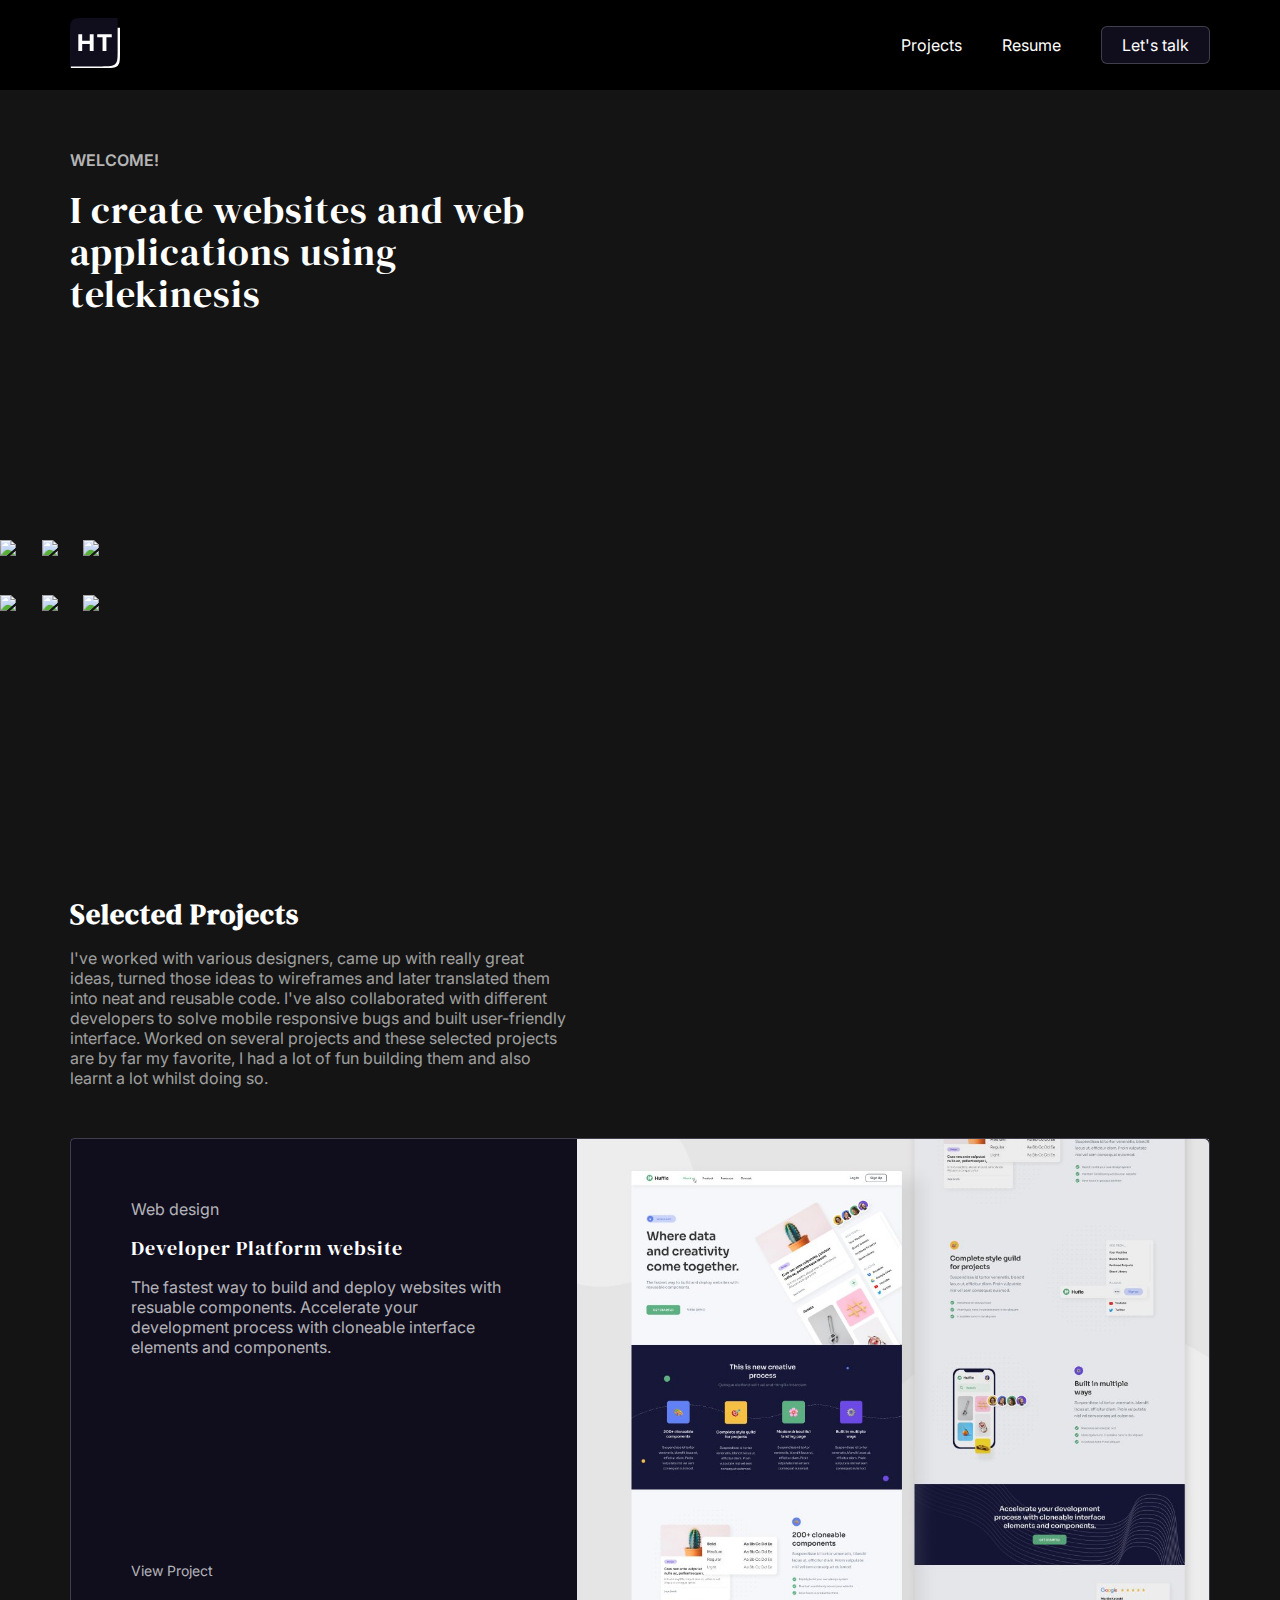
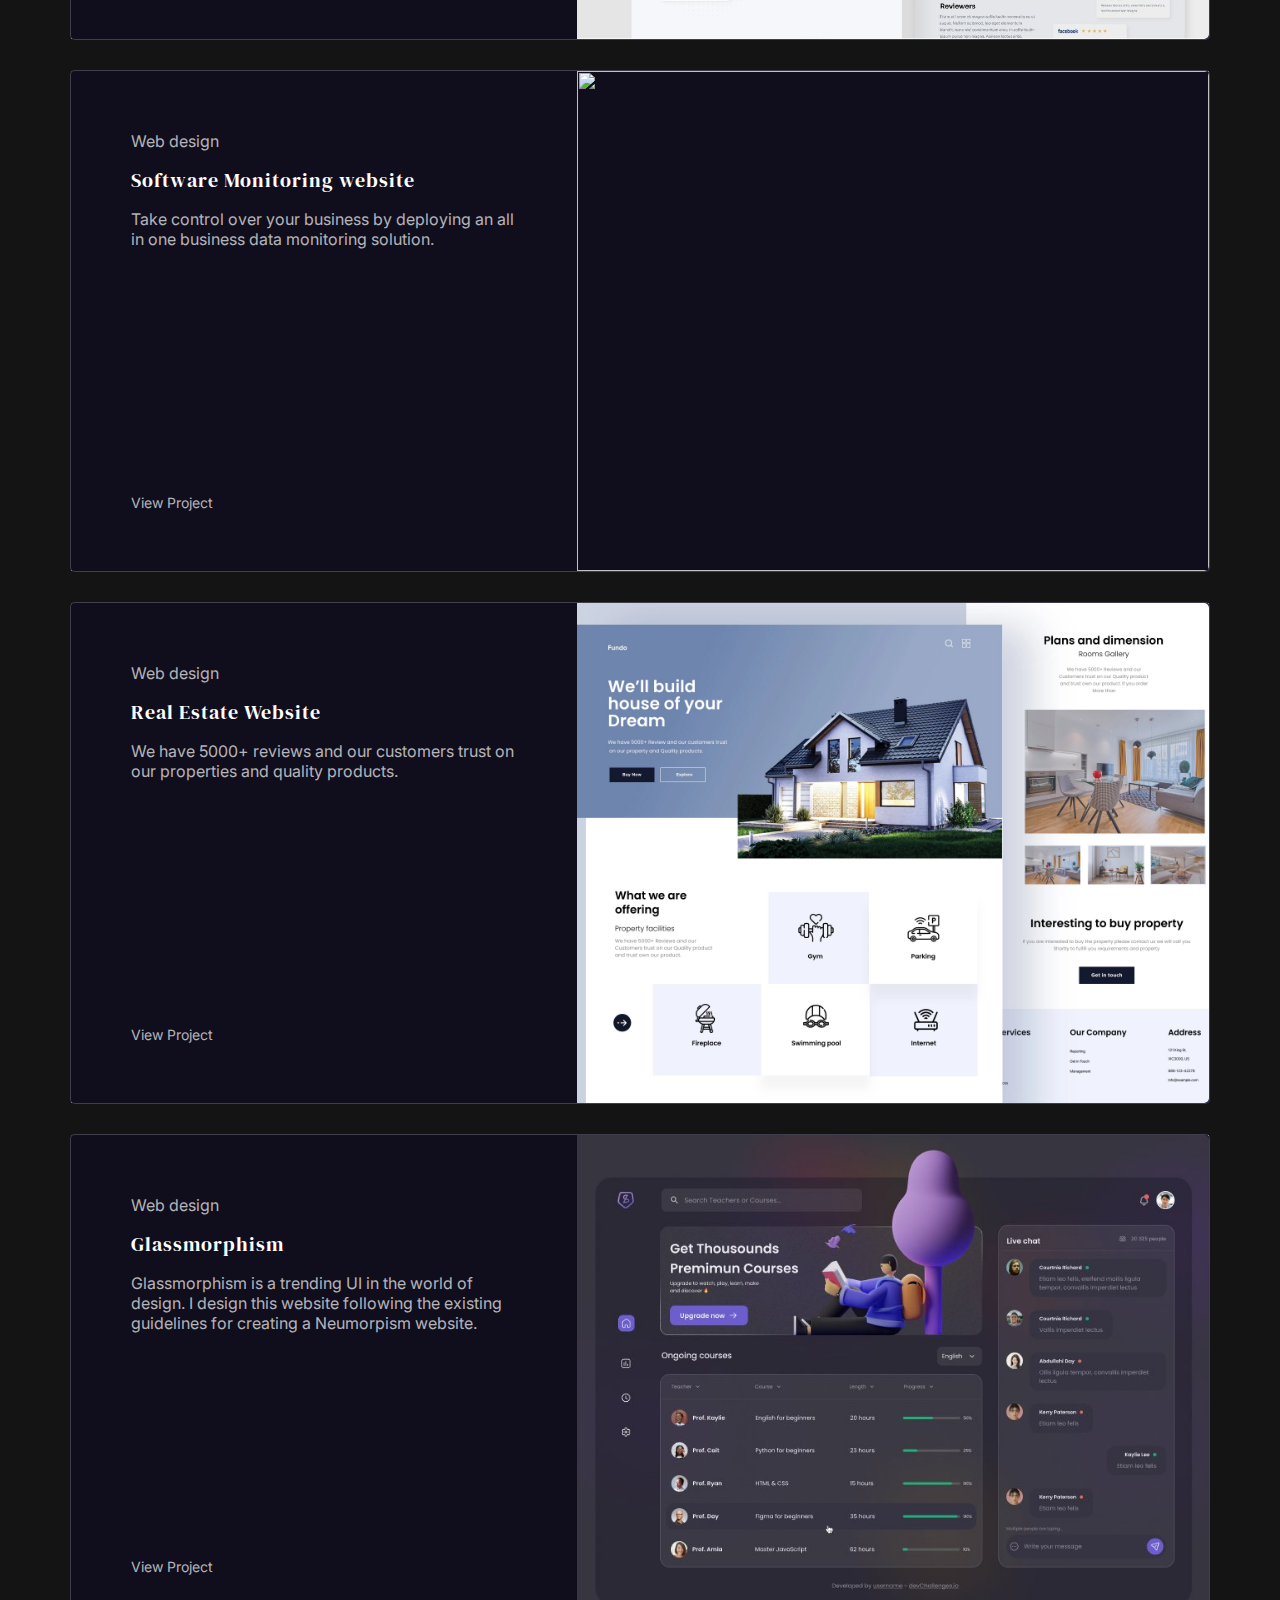
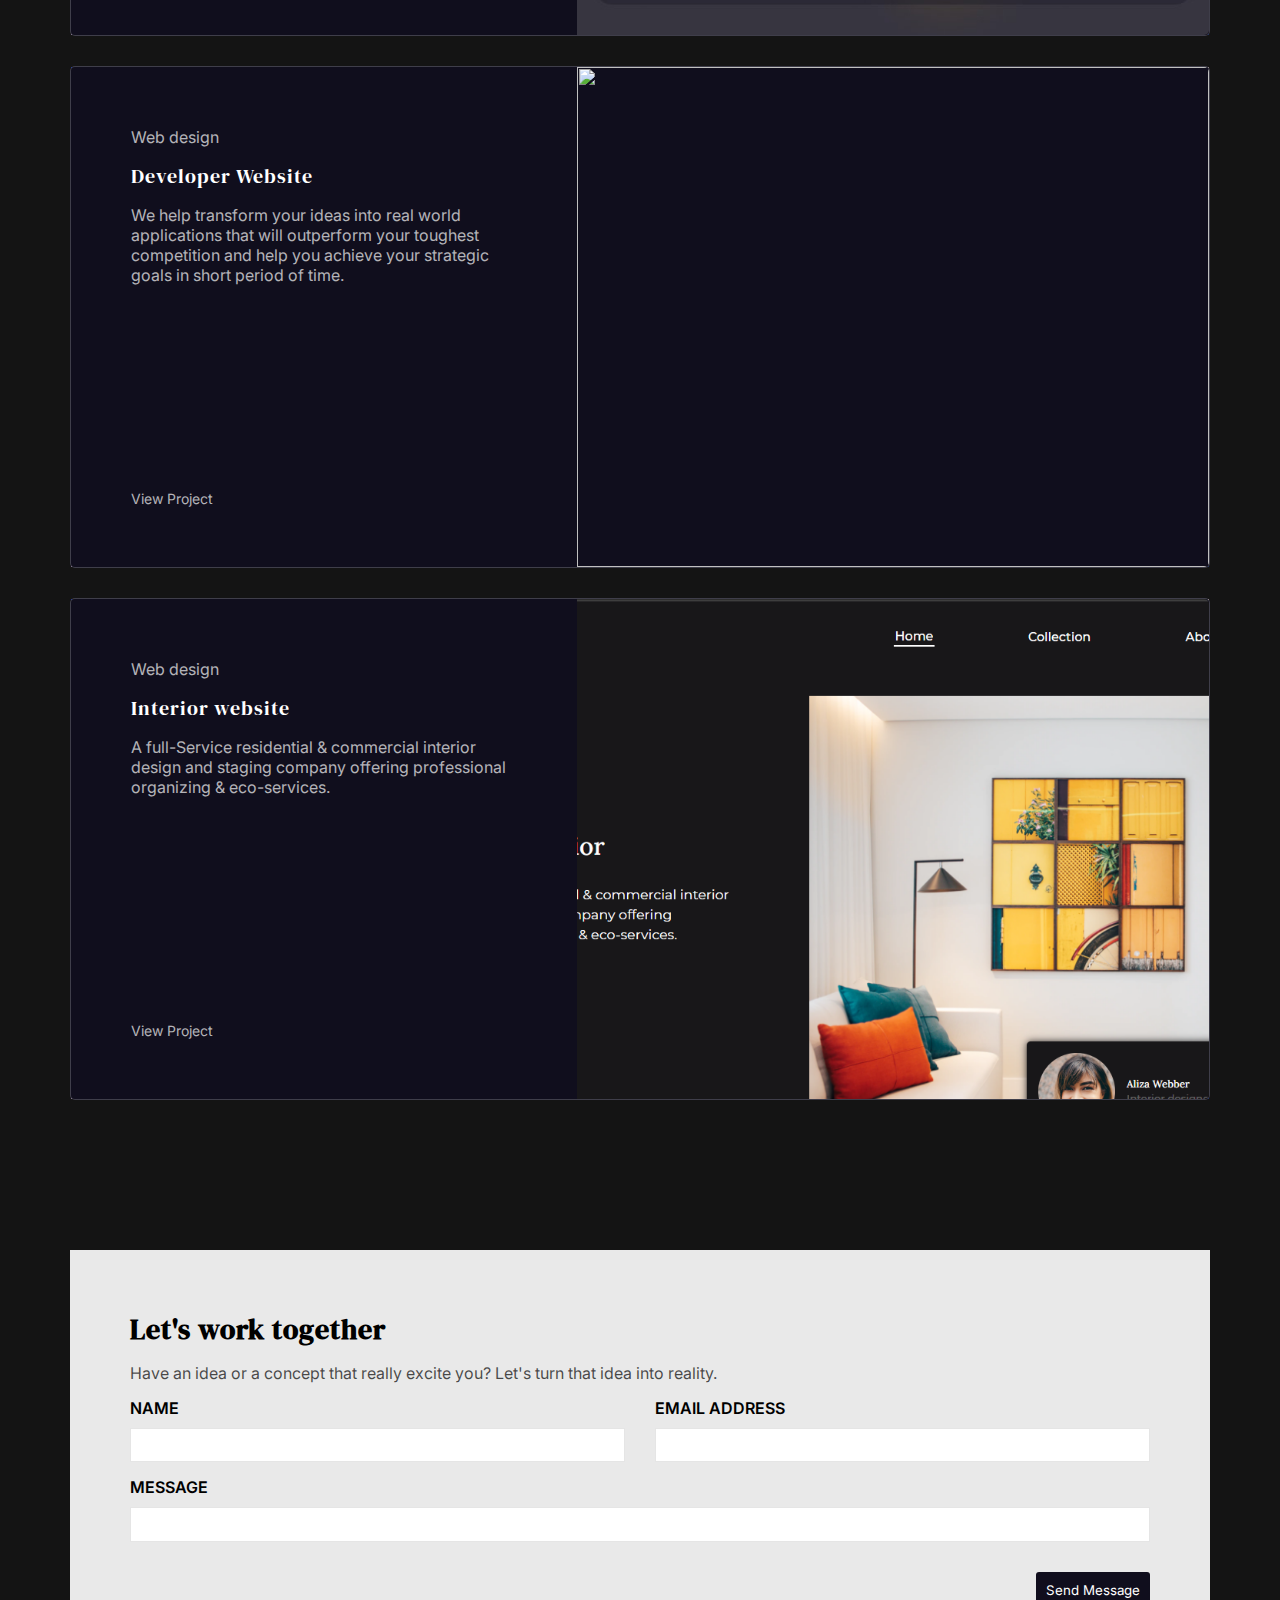
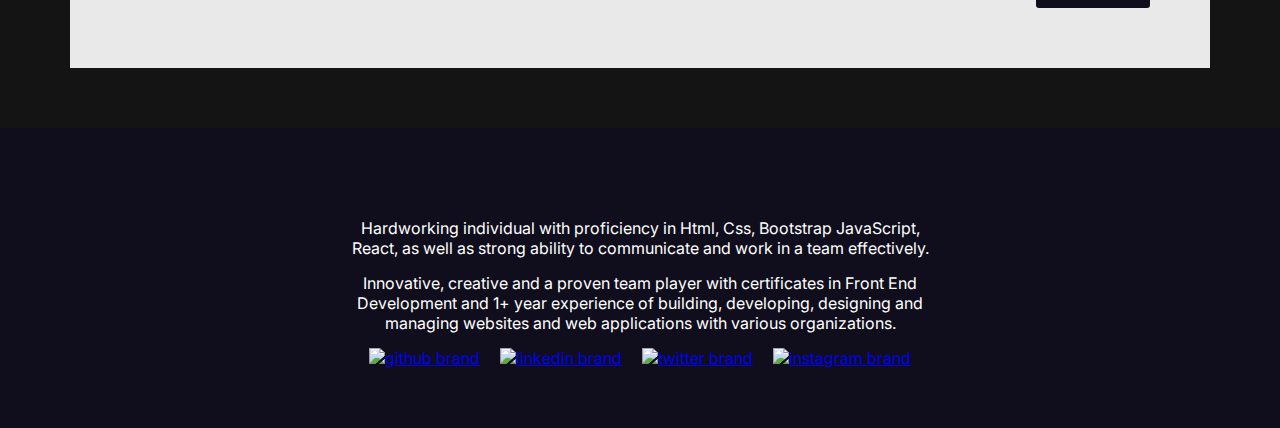
==== commit ebe56a1b: "removed footer project links" ====
--- a/index.html
+++ b/index.html
@@ -177,24 +177,18 @@
           Hardworking individual with proficiency in Html, Css, Bootstrap JavaScript, React, as well as strong ability to communicate and work in a team effectively.
         </p>
 	      <p class="footer-paragraph">Innovative, creative and a proven team player with certificates in Front End Development and 1+ year experience of building, developing, designing and managing websites and web applications with various organizations.</p>
-        <!-- <ul class="footer-links">
-          <li><a href="./developer.html">Developer Website</a></li>
-          <li><a href="./music.html">Music App</a></li>
-          <li><a href="./ecommerce.html">E-commerce Website</a></li>
-          <li><a href="./game.html">Game App</a></li>
-        </ul> -->
         <ul class="social-brand">
           <li>
-            <a href="https://github.com/huzitaiwo"><img src="./icon/github-brand.svg" alt="github brand" /></a>
-          </li>
-          <li>
-            <a href=""><img src="./icon/linkedin-brand.svg" alt="linkedin brand" /></a>
-          </li>
-          <li>
-            <a href=""><img src="./icon/twitter-brand.svg" alt="twitter brand" /></a>
-          </li>
-          <li>
-            <a href=""><img src="./icon/instagram-brand.svg" alt="instagram brand" /></a>
+            <a target="_blank" href="https://github.com/huzitaiwo"><img src="./icon/github-brand.svg" alt="github brand" /></a>
+          </li>
+          <li>
+            <a target="_blank" href="https://www.linkedin.com/mwlite/in/huzi-taiwo-62a7541b3"><img src="./icon/linkedin-brand.svg" alt="linkedin brand" /></a>
+          </li>
+          <li>
+            <a href="https://twitter.com/huzitaiwo"><img src="./icon/twitter-brand.svg" alt="twitter brand" /></a>
+          </li>
+          <li>
+            <a target="_blank" href="https://www.instagram.com/handsome_by_name"><img src="./icon/instagram-brand.svg" alt="instagram brand" /></a>
           </li>
         </ul>
       </div>
